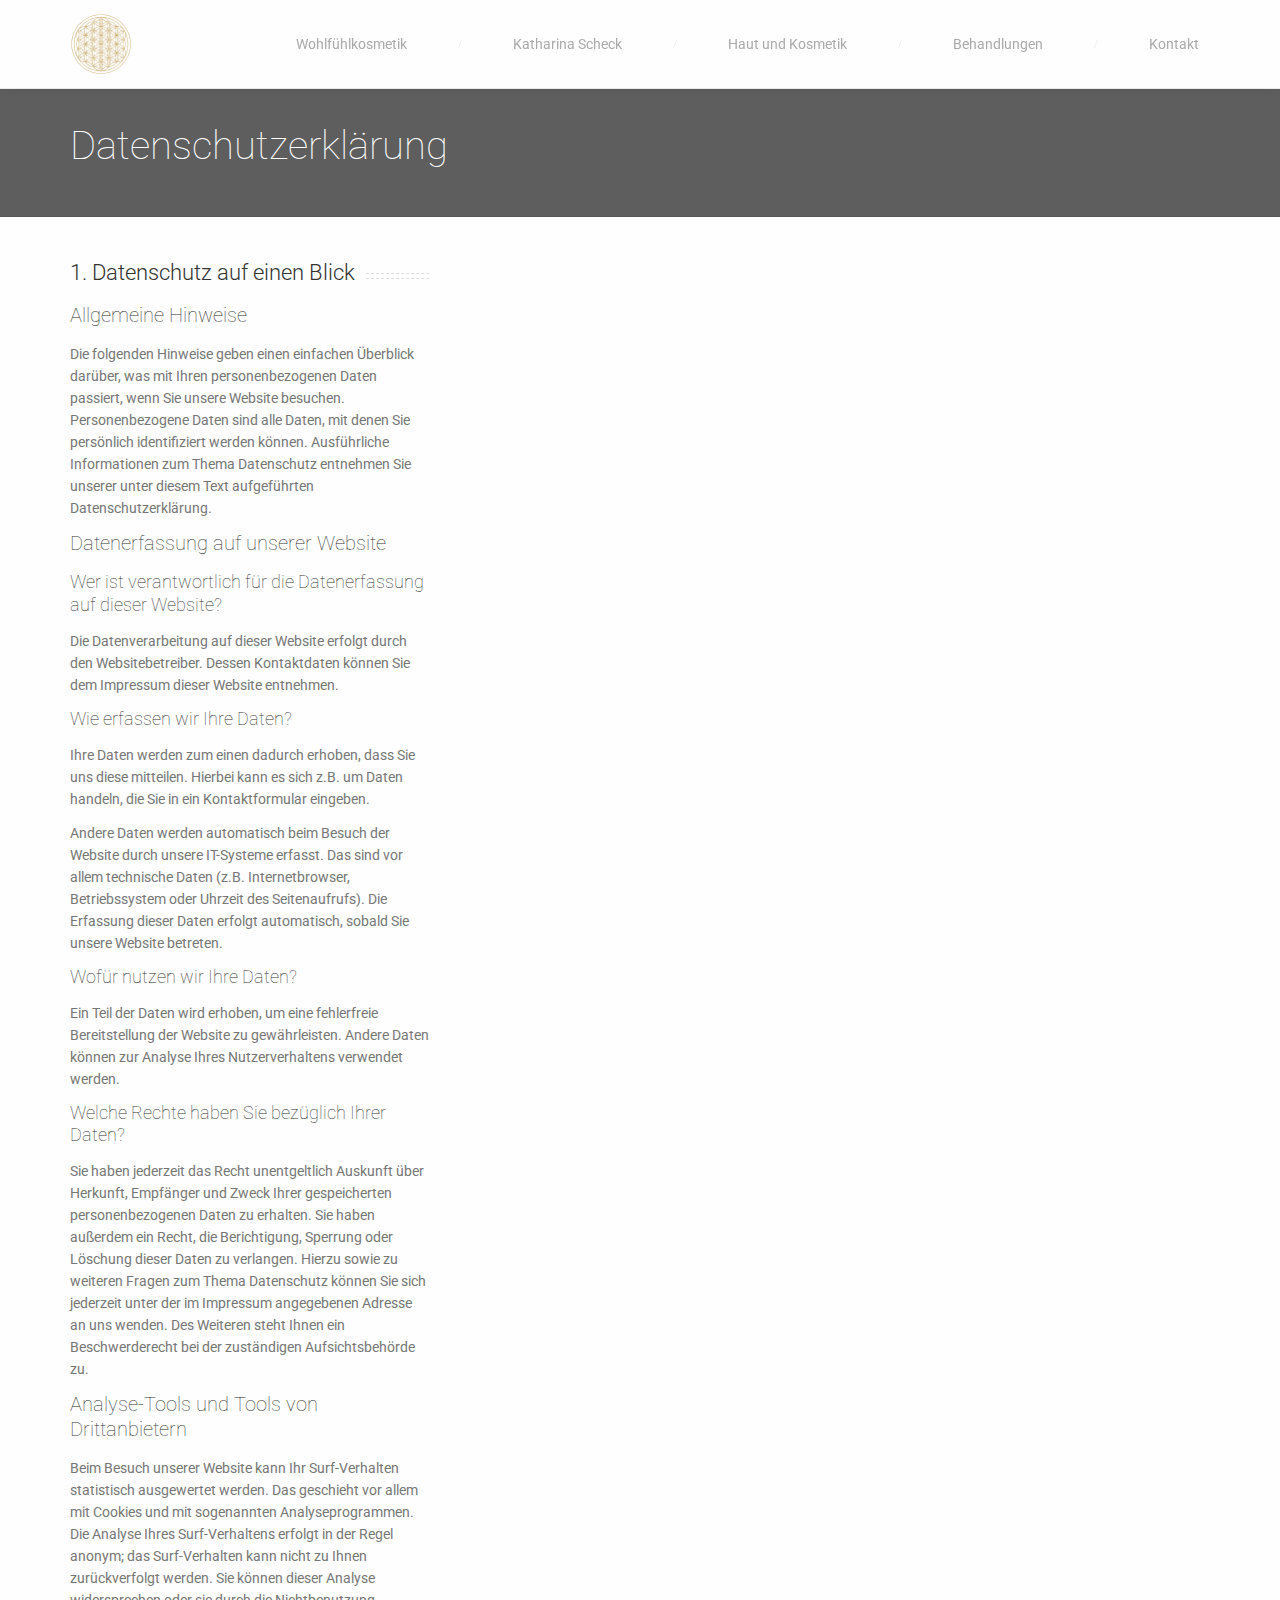
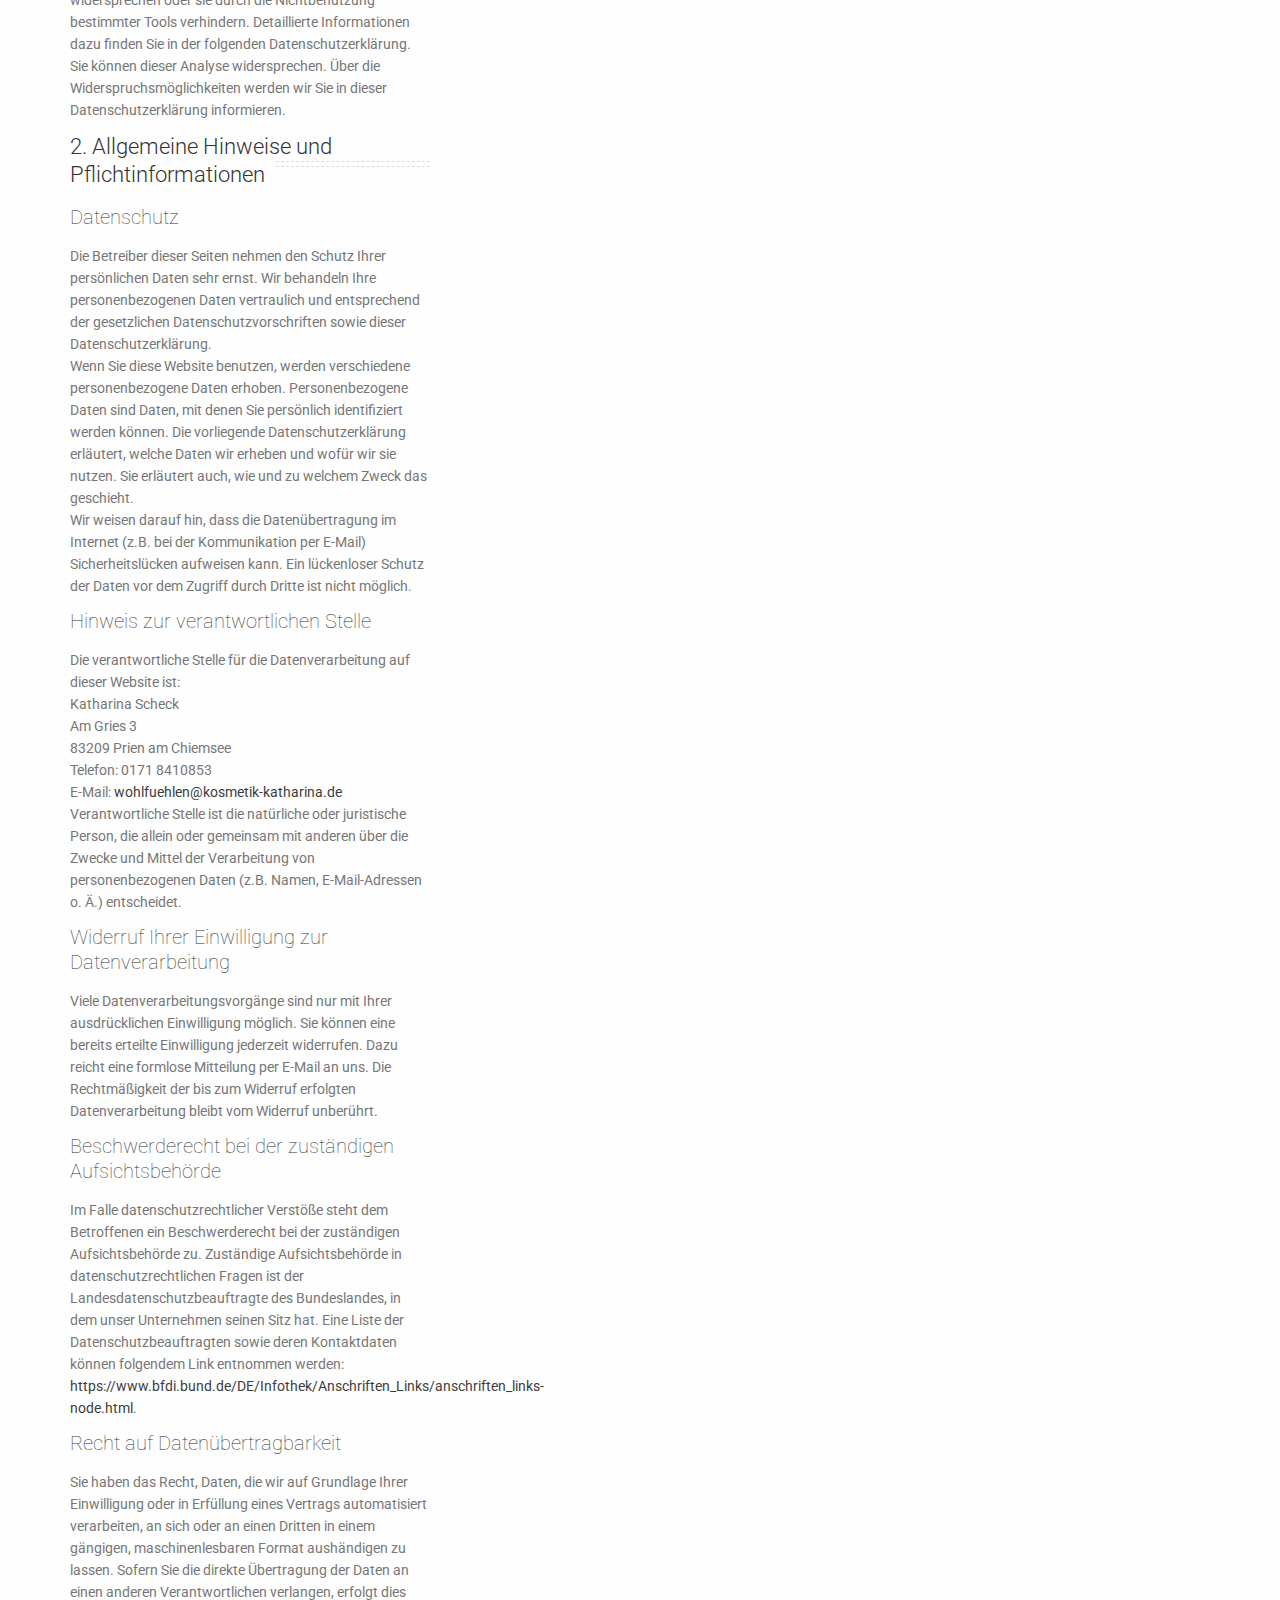
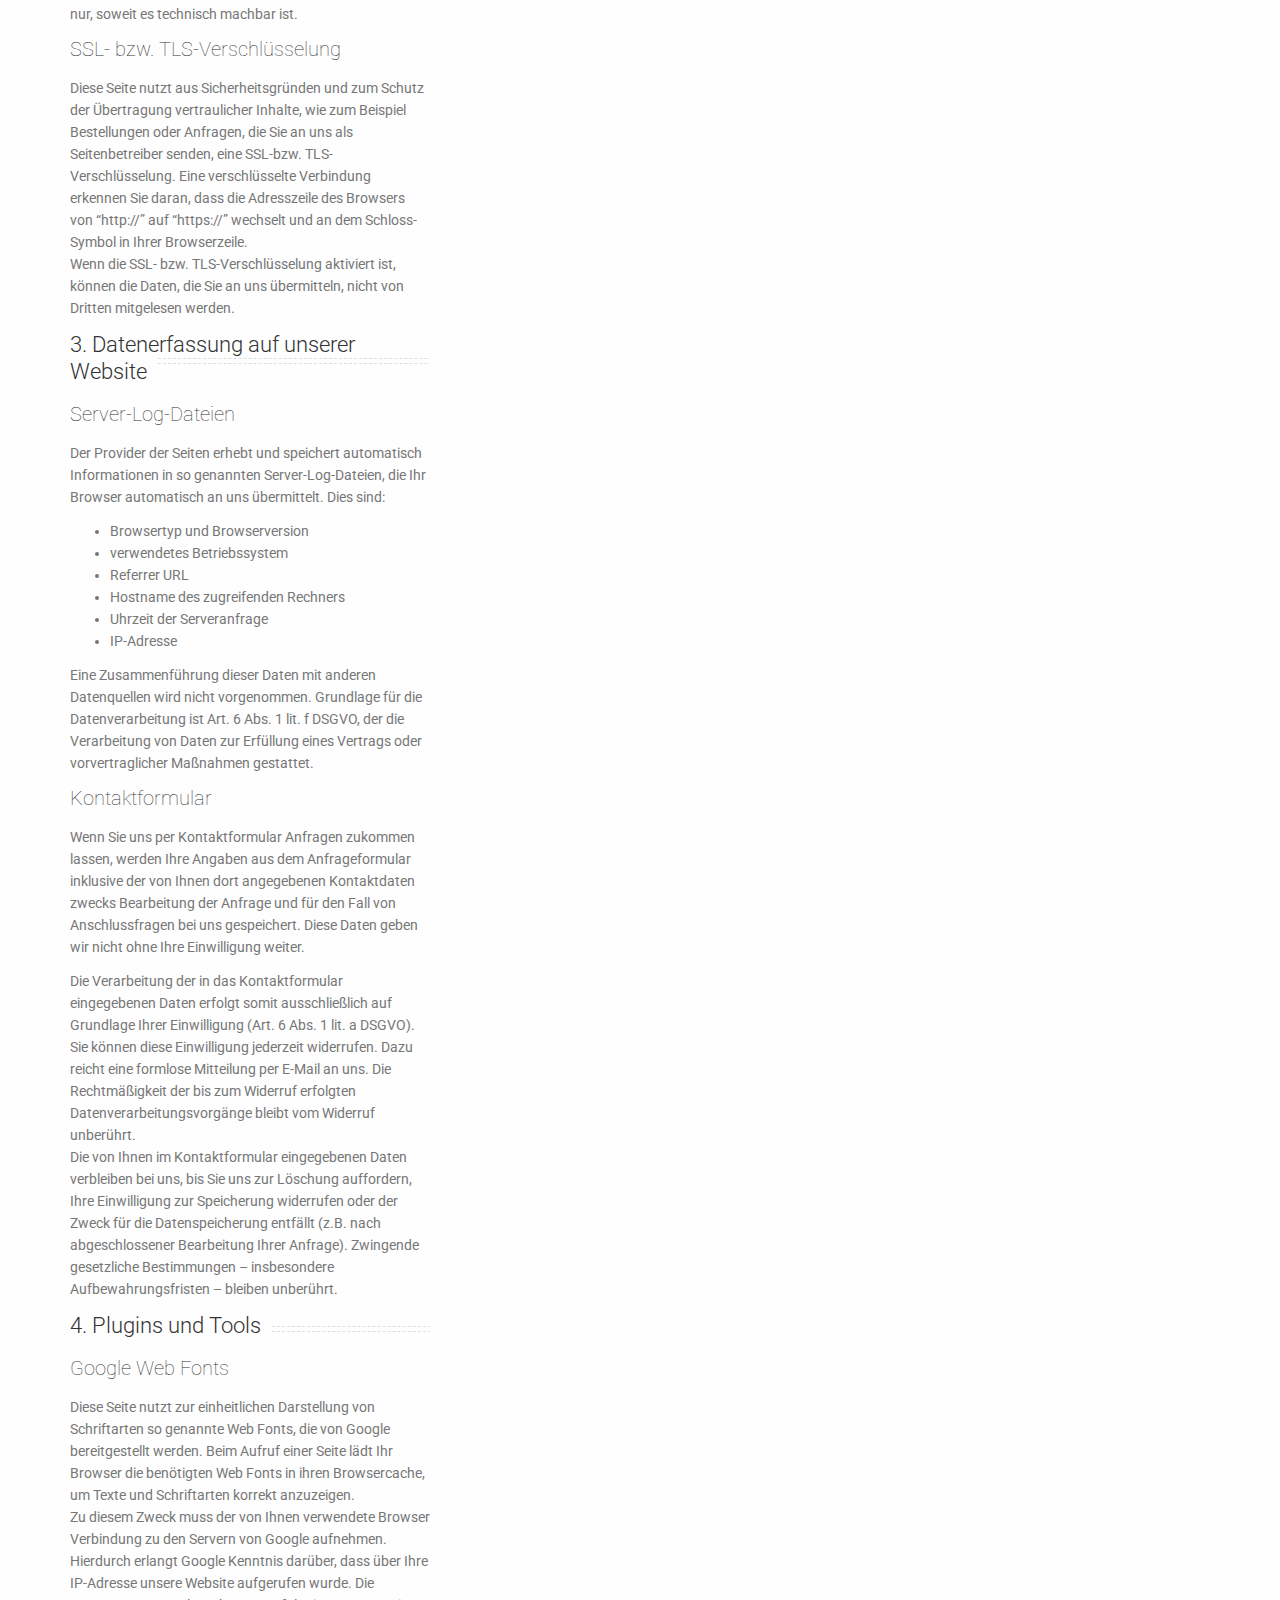
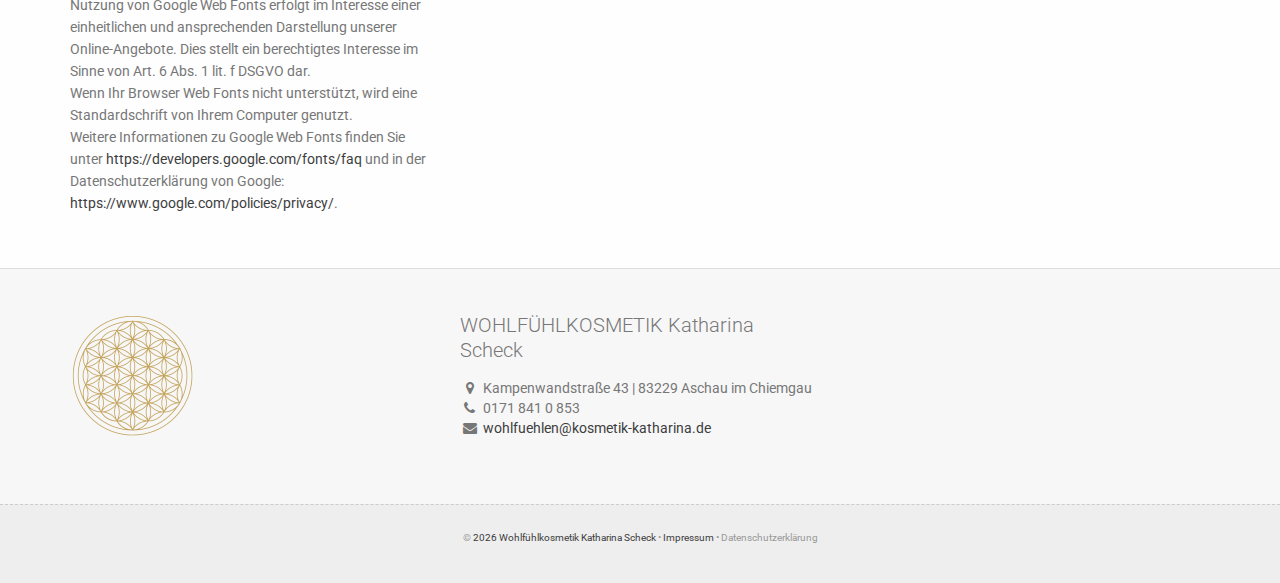
==== datenschutz.html @ 5d03549a "first commit" ====
﻿<!DOCTYPE html>
<!--[if lt IE 7 ]><html class="ie ie6" lang="en"> <![endif]-->
<!--[if IE 7 ]><html class="ie ie7" lang="en"> <![endif]-->
<!--[if IE 8 ]><html class="ie ie8" lang="en"> <![endif]-->
<!--[if (gte IE 9)|!(IE)]><!-->
<html lang="en">
<!--<![endif]-->
<head>
<!-- Basic Page Needs
	================================================== -->
	<meta charset="UTF-8">
	<title>Wohlfühlkosmetik Katharina Scheck • Prien am Chiemsee</title>
<!-- Mobile Specific Metas
	================================================== -->
	<meta name="viewport" content="width=device-width, initial-scale=1, maximum-scale=1">
<!-- CSS
	================================================== -->
	<!-- Bootstrap  -->
	<link type="text/css" rel="stylesheet" href="bootstrap/css/bootstrap.min.css">
	<!-- web font  -->
	<link href='http://fonts.googleapis.com/css?family=Roboto:100,300,400' rel='stylesheet' type='text/css'>
	<!-- plugin css  -->
	<link rel="stylesheet" type="text/css" href="js-plugin/magnific-popup/magnific-popup.css" />
	<link type="text/css" rel="stylesheet" href="js-plugin/isotope/css/style.css">
	<!-- nekoAnim-->
	<link rel="stylesheet" type="text/css" href="js-plugin/appear/nekoAnim.css" />
	<!-- Owl carousel-->
	<link rel="stylesheet" href="js-plugin/owl.carousel/owl-carousel/owl.carousel.css">
	<link rel="stylesheet" href="js-plugin/owl.carousel/owl-carousel/owl.transitions.css">
	<link rel="stylesheet" href="js-plugin/owl.carousel/owl-carousel/owl.theme.css">	
	<!-- icon fonts -->
	<link type="text/css" rel="stylesheet" href="font-icons/custom-icons/css/custom-icons.css">
	<!-- Custom css -->
	<link type="text/css" rel="stylesheet" href="css/layout.css">
	<link type="text/css" id="colors" rel="stylesheet" href="css/dark.css">
	<link type="text/css" rel="stylesheet" href="css/custom.css">

	<!--[if lt IE 9]><script src="http://html5shim.googlecode.com/svn/trunk/html5.js"></script> <![endif]-->
	<script src="js/modernizr-2.6.1.min.js"></script>
<!-- Favicons
	================================================== -->
	<link rel="shortcut icon" href="images/favicon.ico">
	<link rel="apple-touch-icon" href="images/apple-touch-icon.png">
	<link rel="apple-touch-icon" sizes="72x72" href="images/apple-touch-icon-72x72.png">
	<link rel="apple-touch-icon" sizes="114x114" href="images/apple-touch-icon-114x114.png">
	<link rel="apple-touch-icon" sizes="144x144" href="images/apple-touch-icon-144x144.png">
	<style type="text/css">
	body,td,th {
	font-family: Roboto, sans-serif;
}
    </style>
</head>
<body>
<!-- Primary Page Layout 
	================================================== -->
	<!-- globalWrapper -->
	<div id="globalWrapper">
		<header class="navbar-fixed-top">
			<!-- pre header -->
			<div id="preHeader" class="hidden-xs">
				<div class="container">
					<div class="row">
						<div class="col-xs-6">
							<ul class="quickMenu">
								<li><a href="index.html">Wohlfühlkosmetik</a></li>
								<li><a href="index.html">Katharina Scheck</a></li>
								<li><a href="index.html">Haut und Kosmetik</a></li>
								<li><a href="index.html">Behandlungen</a></li>
								<li><a href="index.html">Lage "am Gries"</a></li>
							</ul>
						</div>
						<div class="col-xs-6">
							<div id="contactBloc" class="clearfix">
								<!-- social icons -->
								<ul class="socialNetwork">
									<li><a href="#" class="tips" title="follow me on Facebook"> <i class="icon-facebook-1"></i></a></li>
									<li> <a href="#" class="tips" title="follow me on Twitter"> <i class="icon-twitter-bird"></i> </a> </li>
									<li>
										<a href="#" class="tips" title="follow me on Google+">
											<i class="icon-gplus-1"></i>
										</a>
									</li>
									<li>
										<a href="#" class="tips" title="follow me on Linkedin">
											<i class="icon-linkedin-1"></i>
										</a>
									</li>
									<li>
										<a href="#" class="tips" title="follow me on Dribble">
											<i class="icon-dribbble"></i>
										</a>
									</li>
									<!-- social icons -->
								</ul>
								<!-- phone -->
								<span class="contactPhone"><i class="icon-mobile"></i>615.987.1234</span>
							</div>
						</div>
					</div>
				</div>
			</div>
			<!-- pre header -->
			<!-- header -->
			<div id="mainHeader" role="banner">
				<div class="container">
					<nav class="navbar navbar-default scrollMenu" role="navigation">
						<div class="navbar-header">
							<!-- responsive navigation -->
							<button type="button" class="navbar-toggle" data-toggle="collapse" data-target=".navbar-collapse">
								<span class="sr-only">Toggle navigation</span>
								<span class="icon-bar"></span>
								<span class="icon-bar"></span>
								<span class="icon-bar"></span>
							</button>
							<!-- Logo -->
							<a class="navbar-brand" href="index.html"><img src="images/logo_invers.png" alt="WOHLFÜHLKOSMETIK Katharina Scheck" width="62px" height="62px"/></a>
						</div>
					<div class="collapse navbar-collapse">
						<!-- Main navigation -->
						<ul class="nav navbar-nav pull-right">
							<li ><a href="index.html#homeFullScreen">Wohlfühlkosmetik</a></li>
							<li class="sep"></li>
							<li><a href="index.html#about">Katharina Scheck</a></li>
							<li class="sep"></li>
							<li><a href="index.html#paralaxSlice1">Haut und Kosmetik</a></li>
							<li class="sep"></li>
							<li><a href="index.html#team">Behandlungen</a></li>
							<li class="sep"></li>
							<li> <a href="index.html#contactSlice">Kontakt</a> </li>
<!--							<li class="sep"></li>
							<li id="lastMenu"> <a href="#"></a> </li>-->
						</ul>
					</div> 
					</nav>
				</div>
			</div>
		</header>
		<!-- header -->
		<!-- ======================================= content ======================================= -->
		<section id="page">
			<header class="page-header">
				<div class="container">
					<div class="row">
						<div class="col-sm-6">
							<h1>Datenschutzerklärung</h1>
							<p></p>
						</div>
						<div class="col-sm-6 hidden-xs">
						</div>
					</div>
				</div>
			</header>
			<section id="content" class="mt30 pb30">
				<div class="container">


					<div class="row">
						<aside class="col-md-4"> 
<h2>1. Datenschutz auf einen Blick</h2>
<h3>Allgemeine Hinweise</h3>
<p>Die folgenden Hinweise geben einen einfachen Überblick darüber, was mit Ihren personenbezogenen Daten passiert, wenn Sie unsere Website besuchen. Personenbezogene Daten sind alle Daten, mit denen Sie persönlich identifiziert werden können. Ausführliche Informationen zum Thema Datenschutz entnehmen Sie unserer unter diesem Text aufgeführten Datenschutzerklärung.</p>
<h3>Datenerfassung auf unserer Website</h3>
<h4>Wer ist verantwortlich für die Datenerfassung auf dieser Website?</h4>
<p>Die Datenverarbeitung auf dieser Website erfolgt durch den Websitebetreiber. Dessen Kontaktdaten können Sie dem Impressum dieser Website entnehmen.</p>
<h4>Wie erfassen wir Ihre Daten?</h4>
<p>Ihre Daten werden zum einen dadurch erhoben, dass Sie uns diese mitteilen. Hierbei kann es sich z.B. um Daten handeln, die Sie in ein Kontaktformular eingeben.<br>
<p>Andere Daten werden automatisch beim Besuch der Website durch unsere IT-Systeme erfasst. Das sind vor allem technische Daten (z.B. Internetbrowser, Betriebssystem oder Uhrzeit des Seitenaufrufs). Die Erfassung dieser Daten erfolgt automatisch, sobald Sie unsere Website betreten.</p>
<h4>Wofür nutzen wir Ihre Daten?</h4>
<p>Ein Teil der Daten wird erhoben, um eine fehlerfreie Bereitstellung der Website zu gewährleisten. Andere Daten können zur Analyse Ihres Nutzerverhaltens verwendet werden.</p>
<h4>Welche Rechte haben Sie bezüglich Ihrer Daten?</h4>
<p>Sie haben jederzeit das Recht unentgeltlich Auskunft über Herkunft, Empfänger und Zweck Ihrer gespeicherten personenbezogenen Daten zu erhalten. Sie haben außerdem ein Recht, die Berichtigung, Sperrung oder Löschung dieser Daten zu verlangen. Hierzu sowie zu weiteren Fragen zum Thema Datenschutz können Sie sich jederzeit unter der im Impressum angegebenen Adresse an uns wenden. Des Weiteren steht Ihnen ein Beschwerderecht bei der zuständigen Aufsichtsbehörde zu.</p>
<h3>Analyse-Tools und Tools von Drittanbietern</h3>
<p>Beim Besuch unserer Website kann Ihr Surf-Verhalten statistisch ausgewertet werden. Das geschieht vor allem mit Cookies und mit sogenannten Analyseprogrammen. Die Analyse Ihres Surf-Verhaltens erfolgt in der Regel anonym; das Surf-Verhalten kann nicht zu Ihnen zurückverfolgt werden. Sie können dieser Analyse widersprechen oder sie durch die Nichtbenutzung bestimmter Tools verhindern. Detaillierte Informationen dazu finden Sie in der folgenden Datenschutzerklärung.<br>
Sie können dieser Analyse widersprechen. Über die Widerspruchsmöglichkeiten werden wir Sie in dieser Datenschutzerklärung informieren.</p>
<h2>2. Allgemeine Hinweise und Pflichtinformationen</h2>
<h3>Datenschutz</h3>
<p>Die Betreiber dieser Seiten nehmen den Schutz Ihrer persönlichen Daten sehr ernst. Wir behandeln Ihre personenbezogenen Daten vertraulich und entsprechend der gesetzlichen Datenschutzvorschriften sowie dieser Datenschutzerklärung.<br>
Wenn Sie diese Website benutzen, werden verschiedene personenbezogene Daten erhoben. Personenbezogene Daten sind Daten, mit denen Sie persönlich identifiziert werden können. Die vorliegende Datenschutzerklärung erläutert, welche Daten wir erheben und wofür wir sie nutzen. Sie erläutert auch, wie und zu welchem Zweck das geschieht.<br>
Wir weisen darauf hin, dass die Datenübertragung im Internet (z.B. bei der Kommunikation per E-Mail) Sicherheitslücken aufweisen kann. Ein lückenloser Schutz der Daten vor dem Zugriff durch Dritte ist nicht möglich.</p>
<h3>Hinweis zur verantwortlichen Stelle</h3>
<p>Die verantwortliche Stelle für die Datenverarbeitung auf dieser Website ist:<br>
Katharina Scheck<br>
Am Gries 3<br>
83209 Prien am Chiemsee<br>
Telefon: 0171 8410853<br>
E-Mail: <a href="mailto:wohlfuehlen@kosmetik-katharina.de">wohlfuehlen@kosmetik-katharina.de</a><br>
Verantwortliche Stelle ist die natürliche oder juristische Person, die allein oder gemeinsam mit anderen über die Zwecke und Mittel der Verarbeitung von personenbezogenen Daten (z.B. Namen, E-Mail-Adressen o. Ä.) entscheidet.</p>
<h3>Widerruf Ihrer Einwilligung zur Datenverarbeitung</h3>
<p>Viele Datenverarbeitungsvorgänge sind nur mit Ihrer ausdrücklichen Einwilligung möglich. Sie können eine bereits erteilte Einwilligung jederzeit widerrufen. Dazu reicht eine formlose Mitteilung per E-Mail an uns. Die Rechtmäßigkeit der bis zum Widerruf erfolgten Datenverarbeitung bleibt vom Widerruf unberührt.</p>
<h3>Beschwerderecht bei der zuständigen Aufsichtsbehörde</h3>
<p>Im Falle datenschutzrechtlicher Verstöße steht dem Betroffenen ein Beschwerderecht bei der zuständigen Aufsichtsbehörde zu. Zuständige Aufsichtsbehörde in datenschutzrechtlichen Fragen ist der Landesdatenschutzbeauftragte des Bundeslandes, in dem unser Unternehmen seinen Sitz hat. Eine Liste der Datenschutzbeauftragten sowie deren Kontaktdaten können folgendem Link entnommen werden: <a href="https://www.bfdi.bund.de/DE/Infothek/Anschriften_Links/anschriften_links-node.html" target="_blank">https://www.bfdi.bund.de/DE/Infothek/Anschriften_Links/anschriften_links-node.html</a>.</p>
<h3>Recht auf Datenübertragbarkeit</h3>
<p>Sie haben das Recht, Daten, die wir auf Grundlage Ihrer Einwilligung oder in Erfüllung eines Vertrags automatisiert verarbeiten, an sich oder an einen Dritten in einem gängigen, maschinenlesbaren Format aushändigen zu lassen. Sofern Sie die direkte Übertragung der Daten an einen anderen Verantwortlichen verlangen, erfolgt dies nur, soweit es technisch machbar ist.</p>
<h3>SSL- bzw. TLS-Verschlüsselung</h3>
<p>Diese Seite nutzt aus Sicherheitsgründen und zum Schutz der Übertragung vertraulicher Inhalte, wie zum Beispiel Bestellungen oder Anfragen, die Sie an uns als Seitenbetreiber senden, eine SSL-bzw. TLS-Verschlüsselung. Eine verschlüsselte Verbindung erkennen Sie daran, dass die Adresszeile des Browsers von “http://” auf “https://” wechselt und an dem Schloss-Symbol in Ihrer Browserzeile.<br>
Wenn die SSL- bzw. TLS-Verschlüsselung aktiviert ist, können die Daten, die Sie an uns übermitteln, nicht von Dritten mitgelesen werden.<p>
<h2>3. Datenerfassung auf unserer Website</h2>
<h3>Server-Log-Dateien</h3>
<p>Der Provider der Seiten erhebt und speichert automatisch Informationen in so genannten Server-Log-Dateien, die Ihr Browser automatisch an uns übermittelt. Dies sind:</p>
<ul>
	<li>Browsertyp und Browserversion</li>
<li>verwendetes Betriebssystem</li>
<li>Referrer URL</li>
<li>Hostname des zugreifenden Rechners</li>
<li>Uhrzeit der Serveranfrage</li>
<li>IP-Adresse</li></ul>
<p>Eine Zusammenführung dieser Daten mit anderen Datenquellen wird nicht vorgenommen.
Grundlage für die Datenverarbeitung ist Art. 6 Abs. 1 lit. f DSGVO, der die Verarbeitung von Daten zur Erfüllung eines Vertrags oder vorvertraglicher Maßnahmen gestattet.</p>
<h3>Kontaktformular</h3>
<p>Wenn Sie uns per Kontaktformular Anfragen zukommen lassen, werden Ihre Angaben aus dem Anfrageformular inklusive der von Ihnen dort angegebenen Kontaktdaten zwecks Bearbeitung der Anfrage und für den Fall von Anschlussfragen bei uns gespeichert. Diese Daten geben wir nicht ohne Ihre Einwilligung weiter.<br>
<p>Die Verarbeitung der in das Kontaktformular eingegebenen Daten erfolgt somit ausschließlich auf Grundlage Ihrer Einwilligung (Art. 6 Abs. 1 lit. a DSGVO). Sie können diese Einwilligung jederzeit widerrufen. Dazu reicht eine formlose Mitteilung per E-Mail an uns. Die Rechtmäßigkeit der bis zum Widerruf erfolgten Datenverarbeitungsvorgänge bleibt vom Widerruf unberührt.<br>
Die von Ihnen im Kontaktformular eingegebenen Daten verbleiben bei uns, bis Sie uns zur Löschung auffordern, Ihre Einwilligung zur Speicherung widerrufen oder der Zweck für die Datenspeicherung entfällt (z.B. nach abgeschlossener Bearbeitung Ihrer Anfrage). Zwingende gesetzliche Bestimmungen – insbesondere Aufbewahrungsfristen – bleiben unberührt.</p>
<h2>4. Plugins und Tools</h2>
<h3>Google Web Fonts</h3>
<p>Diese Seite nutzt zur einheitlichen Darstellung von Schriftarten so genannte Web Fonts, die von Google bereitgestellt werden. Beim Aufruf einer Seite lädt Ihr Browser die benötigten Web Fonts in ihren Browsercache, um Texte und Schriftarten korrekt anzuzeigen.<br>
Zu diesem Zweck muss der von Ihnen verwendete Browser Verbindung zu den Servern von Google aufnehmen. Hierdurch erlangt Google Kenntnis darüber, dass über Ihre IP-Adresse unsere Website aufgerufen wurde. Die Nutzung von Google Web Fonts erfolgt im Interesse einer einheitlichen und ansprechenden Darstellung unserer Online-Angebote. Dies stellt ein berechtigtes Interesse im Sinne von Art. 6 Abs. 1 lit. f DSGVO dar.<br>
Wenn Ihr Browser Web Fonts nicht unterstützt, wird eine Standardschrift von Ihrem Computer genutzt.<br>
Weitere Informationen zu Google Web Fonts finden Sie unter <a href="https://developers.google.com/fonts/faq" target="_blank">https://developers.google.com/fonts/faq</a> und in der Datenschutzerklärung von Google: <a href="https://www.google.com/policies/privacy/" target="_blank">https://www.google.com/policies/privacy/</a>.</p>
							</aside>
						<div class="col-md-8">
						</div>
					</div>



				</div>
			</section>
		</section>
		<!-- content -->
							<!-- footer -->
							<footer>
								<section id="mainFooter">
									<div class="container" id="footer">
										<div class="row">
		  <div class="col-sm-4">
										    <div class="footerWidget"> <img src="images/logo_invers.png" alt="" width="125px" height="125px">
										      <p>&nbsp;</p>
									        </div>
									      </div>
										  <div class="col-sm-4">
										    <div class="footerWidget">
										      <h3>WOHLFÜHLKOSMETIK Katharina Scheck</h3>
										      <address>
										        <p> <i class="icon-location"></i>&nbsp;Kampenwandstraße 43 | 83229 Aschau im Chiemgau<br>
										          <i class="icon-phone"></i>&nbsp;0171 841 0 853<br>
										          <i class="icon-mail-alt"></i>&nbsp;<a href="mailto:wohlfuehlen@kosmetik-katharina.de">wohlfuehlen@kosmetik-katharina.de</a></p>
									          </address>
									        </div>
									      </div>
										  <div class="col-sm-4">
										    <div class="footerWidget"></div>
									      </div>
									  </div>
										</div>
									</section>

									<section  id="footerRights">
										<div class="container">
											<div class="row">
												<div class="col-md-12">
													<p>© <a href="index.html"><script type="text/javascript">document.write(new Date().getFullYear());</script> Wohlfühlkosmetik Katharina Scheck</a> • <a href="impressum.html">Impressum</a> • Datenschutzerklärung</p>
												</div>

											</div>
										</div>
									</section>
								</footer>
								<!-- End footer -->
		</div>
		<!-- global wrapper -->
<!-- End Document 
	================================================== -->
	<script type="text/javascript" src="js-plugin/respond/respond.min.js"></script>
	<script type="text/javascript" src="js-plugin/jquery/jquery-1.10.2.min.js"></script>
	<script type="text/javascript" src="js-plugin/jquery-ui/jquery-ui-1.8.23.custom.min.js"></script>
	<!-- third party plugins  -->
	<script type="text/javascript" src="bootstrap/js/bootstrap.js"></script>
	<script type="text/javascript" src="js-plugin/easing/jquery.easing.1.3.js"></script>
	<!-- carousel -->
	<script type="text/javascript" src="js-plugin/owl.carousel/owl-carousel/owl.carousel.min.js"></script>
	<!-- pop up -->
	<script type="text/javascript" src="js-plugin/magnific-popup/jquery.magnific-popup.min.js"></script>
	<!-- Custom  -->
	<script type="text/javascript" src="js/custom.js"></script>
</body>
</html>
---- js-plugin/isotope/css/style.css ----
/* Start: Recommended Isotope styles */

/**** Isotope Filtering ****/

.isotope-item {
  z-index: 2;
}

.isotope-hidden.isotope-item {
  pointer-events: none;
  z-index: 1;
}

/**** Isotope CSS3 transitions ****/

.isotope,
.isotope .isotope-item {
  -webkit-transition-duration: 0.8s;
     -moz-transition-duration: 0.8s;
      -ms-transition-duration: 0.8s;
       -o-transition-duration: 0.8s;
          transition-duration: 0.8s;
}

.isotope {
  -webkit-transition-property: height, width;
     -moz-transition-property: height, width;
      -ms-transition-property: height, width;
       -o-transition-property: height, width;
          transition-property: height, width;
}

.isotope .isotope-item {
  -webkit-transition-property: -webkit-transform, opacity;
     -moz-transition-property:    -moz-transform, opacity;
      -ms-transition-property:     -ms-transform, opacity;
       -o-transition-property:         top, left, opacity;
          transition-property:         transform, opacity;
}

/**** disabling Isotope CSS3 transitions ****/

.isotope.no-transition,
.isotope.no-transition .isotope-item,
.isotope .isotope-item.no-transition {
  -webkit-transition-duration: 0s;
     -moz-transition-duration: 0s;
      -ms-transition-duration: 0s;
       -o-transition-duration: 0s;
          transition-duration: 0s;
}

/* End: Recommended Isotope styles */



/* disable CSS transitions for containers with infinite scrolling*/
.isotope.infinite-scrolling {
  -webkit-transition: none;
     -moz-transition: none;
      -ms-transition: none;
       -o-transition: none;
          transition: none;
}



/**** Isotope styles ****/

/* required for containers to inherit vertical size from window */
/*html,
body {
  height: 100%;
}*/

#container {
  border: 1px solid #666;
  padding: 5px;
  margin-bottom: 20px;
}

.element {
  width: 110px;
  height: 110px;
  margin: 5px;
  float: left;
  overflow: hidden;
  position: relative;
  background: #888;
  color: #222;
  -webkit-border-top-right-radius: 1.2em;
      -moz-border-radius-topright: 1.2em;
          border-top-right-radius: 1.2em;
}

.element.alkali          { background: #F00; background: hsl(   0, 100%, 50%); }
.element.alkaline-earth  { background: #F80; background: hsl(  36, 100%, 50%); }
.element.lanthanoid      { background: #FF0; background: hsl(  72, 100%, 50%); }
.element.actinoid        { background: #0F0; background: hsl( 108, 100%, 50%); }
.element.transition      { background: #0F8; background: hsl( 144, 100%, 50%); }
.element.post-transition { background: #0FF; background: hsl( 180, 100%, 50%); }
.element.metalloid       { background: #08F; background: hsl( 216, 100%, 50%); }
.element.other.nonmetal  { background: #00F; background: hsl( 252, 100%, 50%); }
.element.halogen         { background: #F0F; background: hsl( 288, 100%, 50%); }
.element.noble-gas       { background: #F08; background: hsl( 324, 100%, 50%); }


.element * {
  position: absolute;
  margin: 0;
}

.element .symbol {
  left: 0.2em;
  top: 0.4em;
  font-size: 3.8em;
  line-height: 1.0em;
  color: #FFF;
}
.element.large .symbol {
  font-size: 4.5em;
}

.element.fake .symbol {
  color: #000;
}

.element .name {
  left: 0.5em;
  bottom: 1.6em;
  font-size: 1.05em;
}

.element .weight {
  font-size: 0.9em;
  left: 0.5em;
  bottom: 0.5em;
}

.element .number {
  font-size: 1.25em;
  font-weight: bold;
  color: hsla(0,0%,0%,.5);
  right: 0.5em;
  top: 0.5em;
}

.variable-sizes .element.width2 { width: 230px; }

.variable-sizes .element.height2 { height: 230px; }

.variable-sizes .element.width2.height2 {
  font-size: 2.0em;
}

.element.large,
.variable-sizes .element.large,
.variable-sizes .element.large.width2.height2 {
  font-size: 3.0em;
  width: 350px;
  height: 350px;
  z-index: 100;
}

.clickable .element:hover {
  cursor: pointer;
}

.clickable .element:hover h3 {
  text-shadow:
    0 0 10px white,
    0 0 10px white
  ;
}

.clickable .element:hover h2 {
  color: white;
}
---- js-plugin/appear/nekoAnim.css ----
.nekoAnim-invisible {
	opacity: 0;
}

.nekoAnim-visible {
	opacity: 1;
}

.nekoAnim-animated{-webkit-animation-fill-mode:both;-moz-animation-fill-mode:both;-ms-animation-fill-mode:both;-o-animation-fill-mode:both;animation-fill-mode:both;-webkit-animation-duration:1s;-moz-animation-duration:1s;-ms-animation-duration:1s;-o-animation-duration:1s;animation-duration:1s;}.animated.hinge{-webkit-animation-duration:1s;-moz-animation-duration:1s;-ms-animation-duration:1s;-o-animation-duration:1s;animation-duration:1s;}@-webkit-keyframes fadeIn {
	0% {opacity: 0;}	100% {opacity: 1;}
}

@-moz-keyframes fadeIn {
	0% {opacity: 0;}	
	100% {opacity: 1;}
}

@-o-keyframes fadeIn {
	0% {opacity: 0;}	
	100% {opacity: 1;}
}

@keyframes fadeIn {
	0% {opacity: 0;}	
	100% {opacity: 1;}
}


/* FADE */

.nekoAnim-fadeIn {
	-webkit-animation-name: fadeIn;
	-moz-animation-name: fadeIn;
	-o-animation-name: fadeIn;
	animation-name: fadeIn;
}
@-webkit-keyframes fadeInUp {
	0% {
		opacity: 0;
		-webkit-transform: translateY(20px);
	}
	
	100% {
		opacity: 1;
		-webkit-transform: translateY(0);
	}
}

@-moz-keyframes fadeInUp {
	0% {
		opacity: 0;
		-moz-transform: translateY(20px);
	}
	
	100% {
		opacity: 1;
		-moz-transform: translateY(0);
	}
}

@-o-keyframes fadeInUp {
	0% {
		opacity: 0;
		-o-transform: translateY(20px);
	}
	
	100% {
		opacity: 1;
		-o-transform: translateY(0);
	}
}

@keyframes fadeInUp {
	0% {
		opacity: 0;
		transform: translateY(20px);
	}
	
	100% {
		opacity: 1;
		transform: translateY(0);
	}
}

.nekoAnim-fadeInUp {
	-webkit-animation-name: fadeInUp;
	-moz-animation-name: fadeInUp;
	-o-animation-name: fadeInUp;
	animation-name: fadeInUp;
}
@-webkit-keyframes fadeInDown {
	0% {
		opacity: 0;
		-webkit-transform: translateY(-20px);
	}
	
	100% {
		opacity: 1;
		-webkit-transform: translateY(0);
	}
}

@-moz-keyframes fadeInDown {
	0% {
		opacity: 0;
		-moz-transform: translateY(-20px);
	}
	
	100% {
		opacity: 1;
		-moz-transform: translateY(0);
	}
}

@-o-keyframes fadeInDown {
	0% {
		opacity: 0;
		-o-transform: translateY(-20px);
	}
	
	100% {
		opacity: 1;
		-o-transform: translateY(0);
	}
}

@keyframes fadeInDown {
	0% {
		opacity: 0;
		transform: translateY(-20px);
	}
	
	100% {
		opacity: 1;
		transform: translateY(0);
	}
}

.nekoAnim-fadeInDown {
	-webkit-animation-name: fadeInDown;
	-moz-animation-name: fadeInDown;
	-o-animation-name: fadeInDown;
	animation-name: fadeInDown;
}
@-webkit-keyframes fadeInLeft {
	0% {
		opacity: 0;
		-webkit-transform: translateX(-20px);
	}
	
	100% {
		opacity: 1;
		-webkit-transform: translateX(0);
	}
}

@-moz-keyframes fadeInLeft {
	0% {
		opacity: 0;
		-moz-transform: translateX(-20px);
	}
	
	100% {
		opacity: 1;
		-moz-transform: translateX(0);
	}
}

@-o-keyframes fadeInLeft {
	0% {
		opacity: 0;
		-o-transform: translateX(-20px);
	}
	
	100% {
		opacity: 1;
		-o-transform: translateX(0);
	}
}

@keyframes fadeInLeft {
	0% {
		opacity: 0;
		transform: translateX(-20px);
	}
	
	100% {
		opacity: 1;
		transform: translateX(0);
	}
}

.nekoAnim-fadeInLeft {
	-webkit-animation-name: fadeInLeft;
	-moz-animation-name: fadeInLeft;
	-o-animation-name: fadeInLeft;
	animation-name: fadeInLeft;
}
@-webkit-keyframes fadeInRight {
	0% {
		opacity: 0;
		-webkit-transform: translateX(20px);
	}
	
	100% {
		opacity: 1;
		-webkit-transform: translateX(0);
	}
}

@-moz-keyframes fadeInRight {
	0% {
		opacity: 0;
		-moz-transform: translateX(20px);
	}
	
	100% {
		opacity: 1;
		-moz-transform: translateX(0);
	}
}

@-o-keyframes fadeInRight {
	0% {
		opacity: 0;
		-o-transform: translateX(20px);
	}
	
	100% {
		opacity: 1;
		-o-transform: translateX(0);
	}
}

@keyframes fadeInRight {
	0% {
		opacity: 0;
		transform: translateX(20px);
	}
	
	100% {
		opacity: 1;
		transform: translateX(0);
	}
}

.nekoAnim-fadeInRight {
	-webkit-animation-name: fadeInRight;
	-moz-animation-name: fadeInRight;
	-o-animation-name: fadeInRight;
	animation-name: fadeInRight;
}
@-webkit-keyframes fadeInUpBig {
	0% {
		opacity: 0;
		-webkit-transform: translateY(2000px);
	}
	
	100% {
		opacity: 1;
		-webkit-transform: translateY(0);
	}
}

@-moz-keyframes fadeInUpBig {
	0% {
		opacity: 0;
		-moz-transform: translateY(2000px);
	}
	
	100% {
		opacity: 1;
		-moz-transform: translateY(0);
	}
}

@-o-keyframes fadeInUpBig {
	0% {
		opacity: 0;
		-o-transform: translateY(2000px);
	}
	
	100% {
		opacity: 1;
		-o-transform: translateY(0);
	}
}

@keyframes fadeInUpBig {
	0% {
		opacity: 0;
		transform: translateY(2000px);
	}
	
	100% {
		opacity: 1;
		transform: translateY(0);
	}
}

.nekoAnim-fadeInUpBig {
	-webkit-animation-name: fadeInUpBig;
	-moz-animation-name: fadeInUpBig;
	-o-animation-name: fadeInUpBig;
	animation-name: fadeInUpBig;
}
@-webkit-keyframes fadeInDownBig {
	0% {
		opacity: 0;
		-webkit-transform: translateY(-2000px);
	}
	
	100% {
		opacity: 1;
		-webkit-transform: translateY(0);
	}
}

@-moz-keyframes fadeInDownBig {
	0% {
		opacity: 0;
		-moz-transform: translateY(-2000px);
	}
	
	100% {
		opacity: 1;
		-moz-transform: translateY(0);
	}
}

@-o-keyframes fadeInDownBig {
	0% {
		opacity: 0;
		-o-transform: translateY(-2000px);
	}
	
	100% {
		opacity: 1;
		-o-transform: translateY(0);
	}
}

@keyframes fadeInDownBig {
	0% {
		opacity: 0;
		transform: translateY(-2000px);
	}
	
	100% {
		opacity: 1;
		transform: translateY(0);
	}
}

.nekoAnim-fadeInDownBig {
	-webkit-animation-name: fadeInDownBig;
	-moz-animation-name: fadeInDownBig;
	-o-animation-name: fadeInDownBig;
	animation-name: fadeInDownBig;
}
@-webkit-keyframes fadeInLeftBig {
	0% {
		opacity: 0;
		-webkit-transform: translateX(-2000px);
	}
	
	100% {
		opacity: 1;
		-webkit-transform: translateX(0);
	}
}
@-moz-keyframes fadeInLeftBig {
	0% {
		opacity: 0;
		-moz-transform: translateX(-2000px);
	}
	
	100% {
		opacity: 1;
		-moz-transform: translateX(0);
	}
}
@-o-keyframes fadeInLeftBig {
	0% {
		opacity: 0;
		-o-transform: translateX(-2000px);
	}
	
	100% {
		opacity: 1;
		-o-transform: translateX(0);
	}
}
@keyframes fadeInLeftBig {
	0% {
		opacity: 0;
		transform: translateX(-2000px);
	}
	
	100% {
		opacity: 1;
		transform: translateX(0);
	}
}

.nekoAnim-fadeInLeftBig {
	-webkit-animation-name: fadeInLeftBig;
	-moz-animation-name: fadeInLeftBig;
	-o-animation-name: fadeInLeftBig;
	animation-name: fadeInLeftBig;
}
@-webkit-keyframes fadeInRightBig {
	0% {
		opacity: 0;
		-webkit-transform: translateX(2000px);
	}
	
	100% {
		opacity: 1;
		-webkit-transform: translateX(0);
	}
}

@-moz-keyframes fadeInRightBig {
	0% {
		opacity: 0;
		-moz-transform: translateX(2000px);
	}
	
	100% {
		opacity: 1;
		-moz-transform: translateX(0);
	}
}

@-o-keyframes fadeInRightBig {
	0% {
		opacity: 0;
		-o-transform: translateX(2000px);
	}
	
	100% {
		opacity: 1;
		-o-transform: translateX(0);
	}
}

@keyframes fadeInRightBig {
	0% {
		opacity: 0;
		transform: translateX(2000px);
	}
	
	100% {
		opacity: 1;
		transform: translateX(0);
	}
}

.nekoAnim-fadeInRightBig {
	-webkit-animation-name: fadeInRightBig;
	-moz-animation-name: fadeInRightBig;
	-o-animation-name: fadeInRightBig;
	animation-name: fadeInRightBig;
}


/* SLIDE */

@-webkit-keyframes slideInDown {
	0% {
		opacity: 0;
		-webkit-transform: translateY(-2000px);
	}

	100% {
		-webkit-transform: translateY(0);
		opacity: 1;
	}
}

@-moz-keyframes slideInDown {
	0% {
		opacity: 0;
		-moz-transform: translateY(-2000px);
	}

	100% {
		-moz-transform: translateY(0);
		opacity: 1;
	}
}

@-o-keyframes slideInDown {
	0% {
		opacity: 0;
		-o-transform: translateY(-2000px);
	}

	100% {
		-o-transform: translateY(0);
		opacity: 1;
	}
}

@keyframes slideInDown {
	0% {
		opacity: 0;
		transform: translateY(-2000px);
	}

	100% {
		transform: translateY(0);
		opacity: 1;
	}
}





.nekoAnim-slideInDown {
	-webkit-animation-name: slideInDown;
	-moz-animation-name: slideInDown;
	-o-animation-name: slideInDown;
	animation-name: slideInDown;
}
@-webkit-keyframes slideInLeft {
	0% {
		opacity: 0;
		-webkit-transform: translateX(-2000px);
	}
	
	100% {
		-webkit-transform: translateX(0);
		opacity: 1;
	}
}

@-moz-keyframes slideInLeft {
	0% {
		opacity: 0;
		-moz-transform: translateX(-2000px);
	}
	
	100% {
		-moz-transform: translateX(0);
		opacity: 1;
	}
}

@-o-keyframes slideInLeft {
	0% {
		opacity: 0;
		-o-transform: translateX(-2000px);
	}
	
	100% {
		-o-transform: translateX(0);
		opacity: 1;
	}
}

@keyframes slideInLeft {
	0% {
		opacity: 0;
		transform: translateX(-2000px);
	}
	
	100% {
		transform: translateX(0);
		opacity: 1;
	}
}

.nekoAnim-slideInLeft {
	-webkit-animation-name: slideInLeft;
	-moz-animation-name: slideInLeft;
	-o-animation-name: slideInLeft;
	animation-name: slideInLeft;
}
@-webkit-keyframes slideInRight {
	0% {
		opacity: 0;
		-webkit-transform: translateX(2000px);
	}
	
	100% {
		-webkit-transform: translateX(0);
		opacity: 1;
	}
}

@-moz-keyframes slideInRight {
	0% {
		opacity: 0;
		-moz-transform: translateX(2000px);
	}
	
	100% {
		-moz-transform: translateX(0);
		opacity: 1;
	}
}

@-o-keyframes slideInRight {
	0% {
		opacity: 0;
		-o-transform: translateX(2000px);
	}
	
	100% {
		-o-transform: translateX(0);
		opacity: 1;
	}
}

@keyframes slideInRight {
	0% {
		opacity: 0;
		transform: translateX(2000px);
	}
	
	100% {
		transform: translateX(0);
		opacity: 1;
	}
}

.nekoAnim-slideInRight {
	-webkit-animation-name: slideInRight;
	-moz-animation-name: slideInRight;
	-o-animation-name: slideInRight;
	animation-name: slideInRight;
}


/* BOUNCE */


@-webkit-keyframes bounceIn {
	0% {
		opacity: 0;
		-webkit-transform: scale(.3);
	}
	
	50% {
		opacity: 1;
		-webkit-transform: scale(1.05);
	}
	
	70% {
		-webkit-transform: scale(.9);
	}
	
	100% {
		-webkit-transform: scale(1);
		opacity: 1;
	}
}

@-moz-keyframes bounceIn {
	0% {
		opacity: 0;
		-moz-transform: scale(.3);
	}
	
	50% {
		opacity: 1;
		-moz-transform: scale(1.05);
	}
	
	70% {
		-moz-transform: scale(.9);
	}
	
	100% {
		-moz-transform: scale(1);
		opacity: 1;
	}
}

@-o-keyframes bounceIn {
	0% {
		opacity: 0;
		-o-transform: scale(.3);
	}
	
	50% {
		opacity: 1;
		-o-transform: scale(1.05);
	}
	
	70% {
		-o-transform: scale(.9);
	}
	
	100% {
		-o-transform: scale(1);
		opacity: 1;
	}
}

@keyframes bounceIn {
	0% {
		opacity: 0;
		transform: scale(.3);
	}
	
	50% {
		opacity: 1;
		transform: scale(1.05);
	}
	
	70% {
		transform: scale(.9);
	}
	
	100% {
		transform: scale(1);
		opacity: 1;
	}
}

.nekoAnim-bounceIn {
	-webkit-animation-name: bounceIn;
	-moz-animation-name: bounceIn;
	-o-animation-name: bounceIn;
	animation-name: bounceIn;
}
@-webkit-keyframes bounceInUp {
	0% {
		opacity: 0;
		-webkit-transform: translateY(2000px);
	}
	
	60% {
		opacity: 1;
		-webkit-transform: translateY(-30px);
	}
	
	80% {
		-webkit-transform: translateY(10px);
	}
	
	100% {
		-webkit-transform: translateY(0);
		opacity: 1;
	}
}
@-moz-keyframes bounceInUp {
	0% {
		opacity: 0;
		-moz-transform: translateY(2000px);
	}
	
	60% {
		opacity: 1;
		-moz-transform: translateY(-30px);
	}
	
	80% {
		-moz-transform: translateY(10px);
	}
	
	100% {
		-moz-transform: translateY(0);
		opacity: 1;
	}
}

@-o-keyframes bounceInUp {
	0% {
		opacity: 0;
		-o-transform: translateY(2000px);
	}
	
	60% {
		opacity: 1;
		-o-transform: translateY(-30px);
	}
	
	80% {
		-o-transform: translateY(10px);
	}
	
	100% {
		-o-transform: translateY(0);
		opacity: 1;
	}
}

@keyframes bounceInUp {
	0% {
		opacity: 0;
		transform: translateY(2000px);
	}
	
	60% {
		opacity: 1;
		transform: translateY(-30px);
	}
	
	80% {
		transform: translateY(10px);
	}
	
	100% {
		transform: translateY(0);
		opacity: 1;
	}
}

.nekoAnim-bounceInUp {
	-webkit-animation-name: bounceInUp;
	-moz-animation-name: bounceInUp;
	-o-animation-name: bounceInUp;
	animation-name: bounceInUp;
}
@-webkit-keyframes bounceInDown {
	0% {
		opacity: 0;
		-webkit-transform: translateY(-2000px);
	}
	
	60% {
		opacity: 1;
		-webkit-transform: translateY(30px);
	}
	
	80% {
		-webkit-transform: translateY(-10px);
	}
	
	100% {
		-webkit-transform: translateY(0);
		opacity: 1;
	}
}

@-moz-keyframes bounceInDown {
	0% {
		opacity: 0;
		-moz-transform: translateY(-2000px);
	}
	
	60% {
		opacity: 1;
		-moz-transform: translateY(30px);
	}
	
	80% {
		-moz-transform: translateY(-10px);
	}
	
	100% {
		-moz-transform: translateY(0);
		opacity: 1;
	}
}

@-o-keyframes bounceInDown {
	0% {
		opacity: 0;
		-o-transform: translateY(-2000px);
	}
	
	60% {
		opacity: 1;
		-o-transform: translateY(30px);
	}
	
	80% {
		-o-transform: translateY(-10px);
	}
	
	100% {
		-o-transform: translateY(0);
		opacity: 1;
	}
}

@keyframes bounceInDown {
	0% {
		opacity: 0;
		transform: translateY(-2000px);
	}
	
	60% {
		opacity: 1;
		transform: translateY(30px);
	}
	
	80% {
		transform: translateY(-10px);
	}
	
	100% {
		transform: translateY(0);
		opacity: 1;
	}
}

.nekoAnim-bounceInDown {
	-webkit-animation-name: bounceInDown;
	-moz-animation-name: bounceInDown;
	-o-animation-name: bounceInDown;
	animation-name: bounceInDown;
}
@-webkit-keyframes bounceInLeft {
	0% {
		opacity: 0;
		-webkit-transform: translateX(-2000px);
	}
	
	60% {
		opacity: 1;
		-webkit-transform: translateX(30px);
	}
	
	80% {
		-webkit-transform: translateX(-10px);
	}
	
	100% {
		-webkit-transform: translateX(0);
		opacity: 1;
	}
}

@-moz-keyframes bounceInLeft {
	0% {
		opacity: 0;
		-moz-transform: translateX(-2000px);
	}
	
	60% {
		opacity: 1;
		-moz-transform: translateX(30px);
	}
	
	80% {
		-moz-transform: translateX(-10px);
	}
	
	100% {
		-moz-transform: translateX(0);
		opacity: 1;
	}
}

@-o-keyframes bounceInLeft {
	0% {
		opacity: 0;
		-o-transform: translateX(-2000px);
	}
	
	60% {
		opacity: 1;
		-o-transform: translateX(30px);
	}
	
	80% {
		-o-transform: translateX(-10px);
	}
	
	100% {
		-o-transform: translateX(0);
		opacity: 1;
	}
}

@keyframes bounceInLeft {
	0% {
		opacity: 0;
		transform: translateX(-2000px);
	}
	
	60% {
		opacity: 1;
		transform: translateX(30px);
	}
	
	80% {
		transform: translateX(-10px);
	}
	
	100% {
		transform: translateX(0);
		opacity: 1;
	}
}

.nekoAnim-bounceInLeft {
	-webkit-animation-name: bounceInLeft;
	-moz-animation-name: bounceInLeft;
	-o-animation-name: bounceInLeft;
	animation-name: bounceInLeft;
}
@-webkit-keyframes bounceInRight {
	0% {
		opacity: 0;
		-webkit-transform: translateX(2000px);
	}
	
	60% {
		opacity: 1;
		-webkit-transform: translateX(-30px);
	}
	
	80% {
		-webkit-transform: translateX(10px);
	}
	
	100% {
		-webkit-transform: translateX(0);
		opacity: 1;
	}
}

@-moz-keyframes bounceInRight {
	0% {
		opacity: 0;
		-moz-transform: translateX(2000px);
	}
	
	60% {
		opacity: 1;
		-moz-transform: translateX(-30px);
	}
	
	80% {
		-moz-transform: translateX(10px);
	}
	
	100% {
		-moz-transform: translateX(0);
		opacity: 1;
	}
}

@-o-keyframes bounceInRight {
	0% {
		opacity: 0;
		-o-transform: translateX(2000px);
	}
	
	60% {
		opacity: 1;
		-o-transform: translateX(-30px);
	}
	
	80% {
		-o-transform: translateX(10px);
	}
	
	100% {
		-o-transform: translateX(0);
		opacity: 1;
	}
}

@keyframes bounceInRight {
	0% {
		opacity: 0;
		transform: translateX(2000px);
	}
	
	60% {
		opacity: 1;
		transform: translateX(-30px);
	}
	
	80% {
		transform: translateX(10px);
	}
	
	100% {
		transform: translateX(0);
		opacity: 1;
	}
}

.nekoAnim-bounceInRight {
	-webkit-animation-name: bounceInRight;
	-moz-animation-name: bounceInRight;
	-o-animation-name: bounceInRight;
	animation-name: bounceInRight;
}
---- font-icons/custom-icons/css/custom-icons.css ----
@font-face {
  font-family: 'custom-icons';
  src: url('../font/custom-icons.eot?71446960');
  src: url('../font/custom-icons.eot?71446960#iefix') format('embedded-opentype'),
       url('../font/custom-icons.woff?71446960') format('woff'),
       url('../font/custom-icons.ttf?71446960') format('truetype'),
       url('../font/custom-icons.svg?71446960#custom-icons') format('svg');
  font-weight: normal;
  font-style: normal;
}
/* Chrome hack: SVG is rendered more smooth in Windozze. 100% magic, uncomment if you need it. */
/* Note, that will break hinting! In other OS-es font will be not as sharp as it could be */
/*
@media screen and (-webkit-min-device-pixel-ratio:0) {
  @font-face {
    font-family: 'custom-icons';
    src: url('../font/custom-icons.svg?71446960#custom-icons') format('svg');
  }
}
*/
 
 [class^="icon-"]:before, [class*=" icon-"]:before {
  font-family: "custom-icons";
  font-style: normal;
  font-weight: normal;
  speak: none;
 
  display: inline-block;
  text-decoration: inherit;
  width: 1em;
  margin-right: .2em;
  text-align: center;
  /* opacity: .8; */
 
  /* For safety - reset parent styles, that can break glyph codes*/
  font-variant: normal;
  text-transform: none;
     
  /* fix buttons height, for twitter bootstrap */
  line-height: 1em;
 
  /* Animation center compensation - margins should be symmetric */
  /* remove if not needed */
  margin-left: .2em;
 
  /* you can be more comfortable with increased icons size */
  /* font-size: 120%; */
 
  /* Uncomment for 3D effect */
  /* text-shadow: 1px 1px 1px rgba(127, 127, 127, 0.3); */
}
 
.icon-glass:before { content: '\e807'; } /* '' */
.icon-up-open-big:before { content: '\e806'; } /* '' */
.icon-search:before { content: '\e809'; } /* '' */
.icon-mail:before { content: '\e80a'; } /* '' */
.icon-mail-alt:before { content: '\e810'; } /* '' */
.icon-heart:before { content: '\e811'; } /* '' */
.icon-heart-empty:before { content: '\e814'; } /* '' */
.icon-star:before { content: '\e815'; } /* '' */
.icon-star-empty:before { content: '\e818'; } /* '' */
.icon-star-half:before { content: '\e819'; } /* '' */
.icon-star-half-alt:before { content: '\e81b'; } /* '' */
.icon-user-1:before { content: '\e81d'; } /* '' */
.icon-users:before { content: '\e81f'; } /* '' */
.icon-male:before { content: '\e821'; } /* '' */
.icon-female:before { content: '\e823'; } /* '' */
.icon-video:before { content: '\e825'; } /* '' */
.icon-videocam:before { content: '\e827'; } /* '' */
.icon-picture:before { content: '\e829'; } /* '' */
.icon-camera:before { content: '\e82b'; } /* '' */
.icon-camera-alt:before { content: '\e82d'; } /* '' */
.icon-th-large:before { content: '\e80b'; } /* '' */
.icon-th:before { content: '\e80c'; } /* '' */
.icon-th-list:before { content: '\e80d'; } /* '' */
.icon-ok:before { content: '\e80e'; } /* '' */
.icon-ok-circled:before { content: '\e80f'; } /* '' */
.icon-ok-circled2:before { content: '\e812'; } /* '' */
.icon-ok-squared:before { content: '\e813'; } /* '' */
.icon-cancel:before { content: '\e816'; } /* '' */
.icon-cancel-circled:before { content: '\e817'; } /* '' */
.icon-cancel-circled2:before { content: '\e81a'; } /* '' */
.icon-plus-1:before { content: '\e81c'; } /* '' */
.icon-plus-circled:before { content: '\e81e'; } /* '' */
.icon-plus-squared:before { content: '\e820'; } /* '' */
.icon-plus-squared-small:before { content: '\e822'; } /* '' */
.icon-minus:before { content: '\e824'; } /* '' */
.icon-minus-circled:before { content: '\e826'; } /* '' */
.icon-minus-squared:before { content: '\e828'; } /* '' */
.icon-minus-squared-alt:before { content: '\e82a'; } /* '' */
.icon-minus-squared-small:before { content: '\e82c'; } /* '' */
.icon-help:before { content: '\e82e'; } /* '' */
.icon-help-circled:before { content: '\e82f'; } /* '' */
.icon-info-circled:before { content: '\e836'; } /* '' */
.icon-info:before { content: '\e837'; } /* '' */
.icon-home:before { content: '\e83e'; } /* '' */
.icon-link:before { content: '\e83f'; } /* '' */
.icon-unlink:before { content: '\e846'; } /* '' */
.icon-link-ext:before { content: '\e847'; } /* '' */
.icon-link-ext-alt:before { content: '\e84e'; } /* '' */
.icon-attach:before { content: '\e84f'; } /* '' */
.icon-lock:before { content: '\e856'; } /* '' */
.icon-lock-open:before { content: '\e857'; } /* '' */
.icon-lock-open-alt:before { content: '\e85d'; } /* '' */
.icon-pin:before { content: '\e861'; } /* '' */
.icon-eye:before { content: '\e862'; } /* '' */
.icon-eye-off:before { content: '\e86a'; } /* '' */
.icon-tag-1:before { content: '\e86b'; } /* '' */
.icon-tags:before { content: '\e872'; } /* '' */
.icon-bookmark:before { content: '\e873'; } /* '' */
.icon-bookmark-empty:before { content: '\e874'; } /* '' */
.icon-flag:before { content: '\e875'; } /* '' */
.icon-flag-empty:before { content: '\e830'; } /* '' */
.icon-flag-checkered:before { content: '\e835'; } /* '' */
.icon-thumbs-up:before { content: '\e838'; } /* '' */
.icon-thumbs-down:before { content: '\e83d'; } /* '' */
.icon-thumbs-up-alt:before { content: '\e840'; } /* '' */
.icon-thumbs-down-alt:before { content: '\e845'; } /* '' */
.icon-download:before { content: '\e848'; } /* '' */
.icon-upload:before { content: '\e84d'; } /* '' */
.icon-download-cloud:before { content: '\e850'; } /* '' */
.icon-upload-cloud:before { content: '\e855'; } /* '' */
.icon-reply:before { content: '\e858'; } /* '' */
.icon-reply-all:before { content: '\e85c'; } /* '' */
.icon-forward:before { content: '\e860'; } /* '' */
.icon-quote-left:before { content: '\e863'; } /* '' */
.icon-quote-right:before { content: '\e869'; } /* '' */
.icon-code:before { content: '\e86c'; } /* '' */
.icon-export:before { content: '\e871'; } /* '' */
.icon-export-alt:before { content: '\e878'; } /* '' */
.icon-pencil:before { content: '\e877'; } /* '' */
.icon-pencil-squared:before { content: '\e876'; } /* '' */
.icon-edit:before { content: '\e831'; } /* '' */
.icon-print:before { content: '\e834'; } /* '' */
.icon-retweet:before { content: '\e839'; } /* '' */
.icon-keyboard:before { content: '\e83c'; } /* '' */
.icon-gamepad:before { content: '\e841'; } /* '' */
.icon-comment-1:before { content: '\e844'; } /* '' */
.icon-chat-1:before { content: '\e849'; } /* '' */
.icon-comment-2:before { content: '\e84c'; } /* '' */
.icon-chat:before { content: '\e851'; } /* '' */
.icon-bell:before { content: '\e854'; } /* '' */
.icon-bell-alt:before { content: '\e859'; } /* '' */
.icon-attention-alt:before { content: '\e85e'; } /* '' */
.icon-attention:before { content: '\e85f'; } /* '' */
.icon-attention-circle:before { content: '\e864'; } /* '' */
.icon-location:before { content: '\e868'; } /* '' */
.icon-direction:before { content: '\e86d'; } /* '' */
.icon-compass:before { content: '\e870'; } /* '' */
.icon-trash:before { content: '\e879'; } /* '' */
.icon-doc:before { content: '\e87a'; } /* '' */
.icon-docs:before { content: '\e87b'; } /* '' */
.icon-doc-text:before { content: '\e832'; } /* '' */
.icon-doc-inv:before { content: '\e833'; } /* '' */
.icon-doc-text-inv:before { content: '\e83a'; } /* '' */
.icon-folder:before { content: '\e83b'; } /* '' */
.icon-folder-open:before { content: '\e842'; } /* '' */
.icon-folder-empty:before { content: '\e843'; } /* '' */
.icon-folder-open-empty:before { content: '\e84a'; } /* '' */
.icon-box:before { content: '\e84b'; } /* '' */
.icon-rss-1:before { content: '\e852'; } /* '' */
.icon-rss-squared:before { content: '\e853'; } /* '' */
.icon-phone:before { content: '\e85a'; } /* '' */
.icon-phone-squared:before { content: '\e85b'; } /* '' */
.icon-menu:before { content: '\e866'; } /* '' */
.icon-cog:before { content: '\e865'; } /* '' */
.icon-cog-alt:before { content: '\e867'; } /* '' */
.icon-wrench:before { content: '\e86e'; } /* '' */
.icon-basket:before { content: '\e86f'; } /* '' */
.icon-calendar:before { content: '\e87e'; } /* '' */
.icon-calendar-empty:before { content: '\e87d'; } /* '' */
.icon-login:before { content: '\e87c'; } /* '' */
.icon-logout:before { content: '\e87f'; } /* '' */
.icon-mic:before { content: '\e882'; } /* '' */
.icon-mute:before { content: '\e883'; } /* '' */
.icon-volume-off:before { content: '\e886'; } /* '' */
.icon-volume-down:before { content: '\e887'; } /* '' */
.icon-volume-up:before { content: '\e889'; } /* '' */
.icon-headphones:before { content: '\e88b'; } /* '' */
.icon-clock-1:before { content: '\e88c'; } /* '' */
.icon-lightbulb:before { content: '\e88d'; } /* '' */
.icon-block:before { content: '\e88e'; } /* '' */
.icon-resize-full:before { content: '\e88f'; } /* '' */
.icon-resize-full-alt:before { content: '\e890'; } /* '' */
.icon-resize-small:before { content: '\e891'; } /* '' */
.icon-resize-vertical:before { content: '\e892'; } /* '' */
.icon-resize-horizontal:before { content: '\e893'; } /* '' */
.icon-move:before { content: '\e894'; } /* '' */
.icon-zoom-in:before { content: '\e895'; } /* '' */
.icon-zoom-out:before { content: '\e896'; } /* '' */
.icon-down-circle2:before { content: '\e897'; } /* '' */
.icon-up-circle2:before { content: '\e898'; } /* '' */
.icon-left-circled2:before { content: '\e880'; } /* '' */
.icon-right-circled2:before { content: '\e881'; } /* '' */
.icon-down-dir:before { content: '\e884'; } /* '' */
.icon-up-dir:before { content: '\e885'; } /* '' */
.icon-left-dir:before { content: '\e888'; } /* '' */
.icon-right-dir:before { content: '\e88a'; } /* '' */
.icon-down-open:before { content: '\e899'; } /* '' */
.icon-left-open:before { content: '\e89a'; } /* '' */
.icon-right-open:before { content: '\e89b'; } /* '' */
.icon-up-open:before { content: '\e89c'; } /* '' */
.icon-angle-left:before { content: '\e89d'; } /* '' */
.icon-angle-right:before { content: '\e89e'; } /* '' */
.icon-angle-up:before { content: '\e89f'; } /* '' */
.icon-angle-down:before { content: '\e8a0'; } /* '' */
.icon-angle-circled-left:before { content: '\e8a1'; } /* '' */
.icon-angle-circled-right:before { content: '\e8a2'; } /* '' */
.icon-angle-circled-up:before { content: '\e8a3'; } /* '' */
.icon-angle-circled-down:before { content: '\e8a4'; } /* '' */
.icon-angle-double-left:before { content: '\e8a5'; } /* '' */
.icon-angle-double-right:before { content: '\e8a6'; } /* '' */
.icon-angle-double-up:before { content: '\e8a7'; } /* '' */
.icon-angle-double-down:before { content: '\e8aa'; } /* '' */
.icon-down:before { content: '\e8b7'; } /* '' */
.icon-left:before { content: '\e8c6'; } /* '' */
.icon-right:before { content: '\e8c7'; } /* '' */
.icon-up:before { content: '\e8d6'; } /* '' */
.icon-down-1:before { content: '\e8d7'; } /* '' */
.icon-left-1:before { content: '\e8f4'; } /* '' */
.icon-right-1:before { content: '\e8f5'; } /* '' */
.icon-up-1:before { content: '\e8f3'; } /* '' */
.icon-right-hand:before { content: '\e8f8'; } /* '' */
.icon-left-hand:before { content: '\e906'; } /* '' */
.icon-up-hand:before { content: '\e907'; } /* '' */
.icon-down-hand:before { content: '\e928'; } /* '' */
.icon-left-circled:before { content: '\e927'; } /* '' */
.icon-right-circled:before { content: '\e926'; } /* '' */
.icon-up-circled:before { content: '\e925'; } /* '' */
.icon-down-circled:before { content: '\e929'; } /* '' */
.icon-cw:before { content: '\e945'; } /* '' */
.icon-ccw:before { content: '\e946'; } /* '' */
.icon-arrows-cw:before { content: '\e8a8'; } /* '' */
.icon-level-up:before { content: '\e8ab'; } /* '' */
.icon-level-down:before { content: '\e8b8'; } /* '' */
.icon-shuffle:before { content: '\e8c5'; } /* '' */
.icon-exchange:before { content: '\e8c8'; } /* '' */
.icon-expand:before { content: '\e8d5'; } /* '' */
.icon-collapse:before { content: '\e8d8'; } /* '' */
.icon-expand-right:before { content: '\e8e5'; } /* '' */
.icon-music:before { content: '\e808'; } /* '' */
.icon-play:before { content: '\e8f6'; } /* '' */
.icon-play-circled:before { content: '\e8f7'; } /* '' */
.icon-play-circle2:before { content: '\e905'; } /* '' */
.icon-stop:before { content: '\e908'; } /* '' */
.icon-pause:before { content: '\e915'; } /* '' */
.icon-to-end:before { content: '\e916'; } /* '' */
.icon-to-end-alt:before { content: '\e923'; } /* '' */
.icon-to-start:before { content: '\e924'; } /* '' */
.icon-to-start-alt:before { content: '\e92a'; } /* '' */
.icon-fast-fw:before { content: '\e943'; } /* '' */
.icon-fast-bw:before { content: '\e944'; } /* '' */
.icon-eject:before { content: '\e8a9'; } /* '' */
.icon-target:before { content: '\e8ac'; } /* '' */
.icon-signal:before { content: '\e8b9'; } /* '' */
.icon-award:before { content: '\e8c4'; } /* '' */
.icon-desktop:before { content: '\e8c9'; } /* '' */
.icon-laptop:before { content: '\e8d4'; } /* '' */
.icon-tablet:before { content: '\e8d9'; } /* '' */
.icon-mobile:before { content: '\e8e4'; } /* '' */
.icon-inbox:before { content: '\e8e7'; } /* '' */
.icon-globe:before { content: '\e8f2'; } /* '' */
.icon-sun:before { content: '\e8f9'; } /* '' */
.icon-cloud:before { content: '\e904'; } /* '' */
.icon-flash:before { content: '\e909'; } /* '' */
.icon-moon:before { content: '\e914'; } /* '' */
.icon-umbrella:before { content: '\e917'; } /* '' */
.icon-flight:before { content: '\e922'; } /* '' */
.icon-fighter-jet:before { content: '\e92b'; } /* '' */
.icon-leaf:before { content: '\e92c'; } /* '' */
.icon-font:before { content: '\e941'; } /* '' */
.icon-bold:before { content: '\e942'; } /* '' */
.icon-italic:before { content: '\e8ad'; } /* '' */
.icon-text-height:before { content: '\e8b6'; } /* '' */
.icon-text-width:before { content: '\e8ba'; } /* '' */
.icon-align-left:before { content: '\e8c3'; } /* '' */
.icon-align-center:before { content: '\e8ca'; } /* '' */
.icon-align-right:before { content: '\e8d3'; } /* '' */
.icon-align-justify:before { content: '\e8da'; } /* '' */
.icon-list:before { content: '\e8e3'; } /* '' */
.icon-indent-left:before { content: '\e8e8'; } /* '' */
.icon-indent-right:before { content: '\e8f1'; } /* '' */
.icon-list-bullet:before { content: '\e8fa'; } /* '' */
.icon-list-numbered:before { content: '\e903'; } /* '' */
.icon-strike:before { content: '\e90a'; } /* '' */
.icon-underline:before { content: '\e913'; } /* '' */
.icon-superscript:before { content: '\e918'; } /* '' */
.icon-subscript:before { content: '\e921'; } /* '' */
.icon-table:before { content: '\e92d'; } /* '' */
.icon-columns:before { content: '\e92e'; } /* '' */
.icon-crop:before { content: '\e93f'; } /* '' */
.icon-scissors:before { content: '\e940'; } /* '' */
.icon-paste:before { content: '\e8ae'; } /* '' */
.icon-briefcase:before { content: '\e8b5'; } /* '' */
.icon-suitcase:before { content: '\e8bb'; } /* '' */
.icon-ellipsis:before { content: '\e8c2'; } /* '' */
.icon-ellipsis-vert:before { content: '\e8cb'; } /* '' */
.icon-off:before { content: '\e8d2'; } /* '' */
.icon-road:before { content: '\e8db'; } /* '' */
.icon-list-alt:before { content: '\e8e2'; } /* '' */
.icon-qrcode:before { content: '\e8e9'; } /* '' */
.icon-barcode:before { content: '\e8f0'; } /* '' */
.icon-book:before { content: '\e8fb'; } /* '' */
.icon-ajust:before { content: '\e902'; } /* '' */
.icon-tint:before { content: '\e90b'; } /* '' */
.icon-check:before { content: '\e912'; } /* '' */
.icon-check-empty:before { content: '\e919'; } /* '' */
.icon-circle:before { content: '\e920'; } /* '' */
.icon-circle-empty:before { content: '\e92f'; } /* '' */
.icon-dot-circled:before { content: '\e930'; } /* '' */
.icon-asterisk:before { content: '\e93d'; } /* '' */
.icon-gift:before { content: '\e93e'; } /* '' */
.icon-fire:before { content: '\e8af'; } /* '' */
.icon-magnet:before { content: '\e8b4'; } /* '' */
.icon-chart-bar:before { content: '\e8bc'; } /* '' */
.icon-ticket:before { content: '\e8c1'; } /* '' */
.icon-credit-card:before { content: '\e8cc'; } /* '' */
.icon-floppy:before { content: '\e8d1'; } /* '' */
.icon-megaphone:before { content: '\e8dc'; } /* '' */
.icon-hdd:before { content: '\e8e1'; } /* '' */
.icon-key:before { content: '\e8ea'; } /* '' */
.icon-fork:before { content: '\e8ef'; } /* '' */
.icon-rocket:before { content: '\e8fc'; } /* '' */
.icon-bug:before { content: '\e901'; } /* '' */
.icon-certificate:before { content: '\e90c'; } /* '' */
.icon-tasks:before { content: '\e911'; } /* '' */
.icon-filter:before { content: '\e91a'; } /* '' */
.icon-beaker:before { content: '\e91f'; } /* '' */
.icon-magic:before { content: '\e931'; } /* '' */
.icon-truck:before { content: '\e932'; } /* '' */
.icon-money:before { content: '\e93b'; } /* '' */
.icon-euro:before { content: '\e93c'; } /* '' */
.icon-pound:before { content: '\e8b0'; } /* '' */
.icon-dollar:before { content: '\e8b3'; } /* '' */
.icon-rupee:before { content: '\e8bd'; } /* '' */
.icon-yen:before { content: '\e8c0'; } /* '' */
.icon-rouble:before { content: '\e8cd'; } /* '' */
.icon-try:before { content: '\e8d0'; } /* '' */
.icon-won:before { content: '\e8dd'; } /* '' */
.icon-bitcoin:before { content: '\e8e0'; } /* '' */
.icon-sort:before { content: '\e8eb'; } /* '' */
.icon-sort-down:before { content: '\e8ee'; } /* '' */
.icon-sort-up:before { content: '\e8fd'; } /* '' */
.icon-sort-alt-up:before { content: '\e900'; } /* '' */
.icon-sort-alt-down:before { content: '\e90d'; } /* '' */
.icon-sort-name-up:before { content: '\e910'; } /* '' */
.icon-sort-name-down:before { content: '\e91b'; } /* '' */
.icon-sort-number-up:before { content: '\e91e'; } /* '' */
.icon-sort-number-down:before { content: '\e933'; } /* '' */
.icon-hammer:before { content: '\e934'; } /* '' */
.icon-gauge:before { content: '\e939'; } /* '' */
.icon-sitemap:before { content: '\e93a'; } /* '' */
.icon-spinner:before { content: '\e8b1'; } /* '' */
.icon-coffee:before { content: '\e8b2'; } /* '' */
.icon-food:before { content: '\e8be'; } /* '' */
.icon-beer:before { content: '\e8bf'; } /* '' */
.icon-user-md:before { content: '\e8ce'; } /* '' */
.icon-stethoscope:before { content: '\e8cf'; } /* '' */
.icon-ambulance:before { content: '\e8de'; } /* '' */
.icon-medkit:before { content: '\e8df'; } /* '' */
.icon-h-sigh:before { content: '\e8ec'; } /* '' */
.icon-hospital:before { content: '\e8ed'; } /* '' */
.icon-building:before { content: '\e8fe'; } /* '' */
.icon-smile:before { content: '\e8ff'; } /* '' */
.icon-frown:before { content: '\e90e'; } /* '' */
.icon-meh:before { content: '\e90f'; } /* '' */
.icon-anchor:before { content: '\e91c'; } /* '' */
.icon-terminal:before { content: '\e91d'; } /* '' */
.icon-eraser:before { content: '\e935'; } /* '' */
.icon-puzzle:before { content: '\e936'; } /* '' */
.icon-shield:before { content: '\e937'; } /* '' */
.icon-extinguisher:before { content: '\e938'; } /* '' */
.icon-bullseye:before { content: '\e947'; } /* '' */
.icon-wheelchair:before { content: '\e94b'; } /* '' */
.icon-adn:before { content: '\e94c'; } /* '' */
.icon-android:before { content: '\e952'; } /* '' */
.icon-apple:before { content: '\e953'; } /* '' */
.icon-bitbucket:before { content: '\e954'; } /* '' */
.icon-bitbucket-squared:before { content: '\e955'; } /* '' */
.icon-css3:before { content: '\e956'; } /* '' */
.icon-dribbble:before { content: '\e957'; } /* '' */
.icon-dropbox:before { content: '\e958'; } /* '' */
.icon-facebook-1:before { content: '\e959'; } /* '' */
.icon-facebook-squared:before { content: '\e95a'; } /* '' */
.icon-flickr:before { content: '\e95b'; } /* '' */
.icon-foursquare:before { content: '\e95c'; } /* '' */
.icon-github:before { content: '\e95d'; } /* '' */
.icon-github-squared:before { content: '\e95e'; } /* '' */
.icon-github-circled:before { content: '\e95f'; } /* '' */
.icon-gittip:before { content: '\e960'; } /* '' */
.icon-gplus-squared:before { content: '\e961'; } /* '' */
.icon-gplus-1:before { content: '\e962'; } /* '' */
.icon-html5:before { content: '\e948'; } /* '' */
.icon-instagramm:before { content: '\e94a'; } /* '' */
.icon-linkedin-squared:before { content: '\e94d'; } /* '' */
.icon-linux:before { content: '\e951'; } /* '' */
.icon-linkedin-1:before { content: '\e963'; } /* '' */
.icon-maxcdn:before { content: '\e964'; } /* '' */
.icon-pagelines:before { content: '\e965'; } /* '' */
.icon-pinterest-circled:before { content: '\e966'; } /* '' */
.icon-pinterest-squared:before { content: '\e967'; } /* '' */
.icon-renren:before { content: '\e968'; } /* '' */
.icon-skype:before { content: '\e969'; } /* '' */
.icon-stackexchange:before { content: '\e96a'; } /* '' */
.icon-stackoverflow:before { content: '\e96b'; } /* '' */
.icon-trello:before { content: '\e96c'; } /* '' */
.icon-tumblr:before { content: '\e96d'; } /* '' */
.icon-tumblr-squared:before { content: '\e96e'; } /* '' */
.icon-twitter-squared:before { content: '\e96f'; } /* '' */
.icon-twitter-bird:before { content: '\e970'; } /* '' */
.icon-vimeo-squared:before { content: '\e971'; } /* '' */
.icon-vkontakte:before { content: '\e972'; } /* '' */
.icon-weibo:before { content: '\e949'; } /* '' */
.icon-windows:before { content: '\e94f'; } /* '' */
.icon-xing:before { content: '\e94e'; } /* '' */
.icon-xing-squared:before { content: '\e950'; } /* '' */
.icon-youtube:before { content: '\e973'; } /* '' */
.icon-youtube-squared:before { content: '\e974'; } /* '' */
.icon-youtube-play:before { content: '\e975'; } /* '' */
.icon-blank:before { content: '\e976'; } /* '' */
.icon-lemon:before { content: '\e977'; } /* '' */
.icon-plus:before { content: '\e978'; } /* '' */
.icon-left-open-mini:before { content: '\e800'; } /* '' */
.icon-right-open-mini:before { content: '\e801'; } /* '' */
.icon-up-open-mini:before { content: '\e802'; } /* '' */
.icon-down-open-big:before { content: '\e803'; } /* '' */
.icon-left-open-big:before { content: '\e804'; } /* '' */
.icon-right-open-big:before { content: '\e805'; } /* '' */
.icon-collapse-left:before { content: '\e8e6'; } /* '' */
---- css/layout.css ----
/* 
Document   : layout
Author     : Little Neko
Description: layout styles

*/

/* Table of Content
==================================================

#BOOSTRAP CUSTOMIZATION
#NEKO CSS FRAMEWORK
#TYPOGRAPHY
#GENERAL
#PARALLAX STUFF
#HEADER
#MAIN MENU 
#FOOTER 
#SLIDERS
#BLOG
#NEWS
#PAGES
#PORTFOLIO
#FORMS
#TIMELINE
#MISCELANIOUS

*/


/* BOOSTRAP CUSTOMIZATION
================================================== */
.tips{ display:inline-block; }
.navbar {margin-bottom:0; border-radius:0; /*min-height: 87px;*/ min-height: 0;}
.navbar-header {padding-bottom:18px;}
.navbar-default {background:none; border:none !important; border-radius:0; }
.navbar>.container .navbar-brand{margin-left: 15px;}
.nav.nav-tabs {margin-bottom:22px;}
.btn:active, .btn.active{
	-webkit-box-shadow:none;box-shadow:none
}
.container .jumbotron{border-radius: 0;}
.jumbotron h1 {text-align: left;}
/*forms*/
.form-control {-webkit-box-shadow:none;box-shadow:none;padding:12px; height:44px;}
.error {
	padding: 5px;
	margin-bottom: 20px;
	display:block;
	font-size: 14px;
}
.has-feedback .form-control-feedback{
	top:48px;
}

.securityCheck .has-feedback  .form-control-feedback{
	top: 5px;
	right: 20px;

}

/*tabs*/

.panel-default>.panel-heading, .nav>li>a{
	-webkit-transition: all 0.5s ease-out;
	-moz-transition: all 0.5s ease-out;
	-o-transition: all 0.5s ease-out;
	-ms-transition: all 0.5s ease-out;
	transition: all 0.5s ease-out;
}

/* progress bar */

.progress-bar{padding:11px; text-align: right}
.navbar-default .navbar-toggle {
	margin-top: 22px;
	border:none;
}

/* accordeon */
.panel-group .panel+.panel {margin-top: 0;}
.panel-heading .accordion-toggle:after {
	/* symbol for "opening" panels */
	font-family: 'custom-icons';
	content: "\e803";    
	float: right;      
}

/** expand the link to fill the whole tab **/
.panel-title a {
	display: block;
	padding: 10px 15px;
	margin: -10px -15px;
	outline:none;
}

.panel-heading .accordion-toggle.collapsed:after {
	/* symbol for "collapsed" panels */
	content: '\e805';   
}

.accordion-toggle i {margin-right: 10px;}

label {
	font-size:22px;
	font-weight: 300;
	margin-bottom: 22px;	
} 


.navbar-nav{ margin-left:0; margin-right:0; }
.navbar-collapse { padding: 0; }
.navbar-nav.pull-right>li>.dropdown-menu, .navbar-nav>li>.dropdown-menu.pull-right{
	right:auto;
}

li.Nactive>ul, li.Nactive .nekoMegaMenu,  li.Nactive .nekoMegaMenu ul  {
	display: block !important;
}
/*

li.Nactive > ul.subMenu {
	display: block !important;
}
*/
.navbar-nav .Nactive .subMenu{
	margin-left:10px;
}

.navbar-nav .Nactive .nekoMegaMenu.subMenu{
	margin-left:0;
}

.nekoMegaMenu .container{
	padding-left: 0;

}

ul.dropdown-menu {
	position: static;
	clear: both;
	float: none;
	display: none;
	width:auto;
	background: none;
	border: none;
	box-shadow: none;

}
.col-xs-1, .col-xs-2, .col-xs-3, .col-xs-4, .col-xs-5, .col-xs-6, .col-xs-7, .col-xs-8, .col-xs-9, .col-xs-10, .col-xs-11, .col-xs-12, .col-sm-1, .col-sm-2, .col-sm-3, .col-sm-4, .col-sm-5, .col-sm-6, .col-sm-7, .col-sm-8, .col-sm-9, .col-sm-10, .col-sm-11, .col-sm-12, .col-md-1, .col-md-2, .col-md-3, .col-md-4, .col-md-5, .col-md-6, .col-md-7, .col-md-8, .col-md-9, .col-md-10, .col-md-11, .col-md-12, .col-lg-1, .col-lg-2, .col-lg-3, .col-lg-4, .col-lg-5, .col-lg-6, .col-lg-7, .col-lg-8, .col-lg-9, .col-lg-10, .col-lg-11, .col-lg-12 {
	margin-bottom:22px;
}

.progress {height:44px; border-radius: 0; box-shadow: none;}
.img-circle {width:140px; height:140px;}
pre code{white-space: pre-line;}

/*** MEDIA QUERIES ***/

@media(max-width:767px){
}

@media(min-width:768px){
	.navbar>.container .navbar-brand{margin-left: 0;}
	.navbar-header {padding-bottom:0;}
	.navbar-collapse {padding-right:0;}
	.col-xs-1, .col-xs-2, .col-xs-3, .col-xs-4, .col-xs-5, .col-xs-6, .col-xs-7, .col-xs-8, .col-xs-9, .col-xs-10, .col-xs-11, .col-xs-12, .col-sm-1, .col-sm-2, .col-sm-3, .col-sm-4, .col-sm-5, .col-sm-6, .col-sm-7, .col-sm-8, .col-sm-9, .col-sm-10, .col-sm-11, .col-sm-12, .col-md-1, .col-md-2, .col-md-3, .col-md-4, .col-md-5, .col-md-6, .col-md-7, .col-md-8, .col-md-9, .col-md-10, .col-md-11, .col-md-12, .col-lg-1, .col-lg-2, .col-lg-3, .col-lg-4, .col-lg-5, .col-lg-6, .col-lg-7, .col-lg-8, .col-lg-9, .col-lg-10, .col-lg-11, .col-lg-12 {
		margin-bottom:0;
	}
}

@media(min-width:992px){}

@media(min-width:1200px){}

/*** END MEDIA QUERIES ***/



/* END BOOSTRAP CUSTOMIZATION
================================================== */



/* NEKO CSS FRAMEWORK
================================================== */
/*** lists ***/
/* icons */
.iconList li:before{
	content:'\e801';
	font-family: 'custom-icons';
	font-size: 10px;
	text-align: left;
	padding: 0;
	margin:0;
	display:inline-block;
	margin-right:10px;
	line-height:1em;
}
.iconList li {padding:5px;}

/* borde */
.borderList li {
	border-bottom: 1px solid rgba(125,125,125,0.5);
}


/*** icons ***/

.iconRounded{
	border-radius:50%;
	width: 40px;
	height: 40px;
	display: block;
	text-align: center;
	font-size:18px;	
}

.iconRounded:before{margin: auto;text-align: center; line-height: 40px; }

.iconBig{
	font-size: 40px;
}

.iconBig.iconRounded{
	width:100px;
	height: 100px;
}

.iconBig.iconRounded:before{
	line-height: 100px;	
}

.iconMedium {
	font-size: 33px;
}

.iconMedium.iconRounded{
	width: 66px;
	height: 66px;
}

.iconMedium.iconRounded:before{
	line-height: 66px;	
}

.iconSmall:before {
	font-size: 10px;
}

.iconSmall.iconRounded{
	width: 26px;
	height: 26px;
}

.iconSmall.iconRounded:before{
	line-height: 26px;	
}

/*** icon Headings ***/
.iconBlocHeading {position:relative; padding-left:55px;}
.iconBlocHeading i{position:absolute; left:0;}
.iconBlocHeading h2{display: block; font-size:18px; font-weight: 400; padding-top: 5px;}
.iconBlocHeading h2:after{content:none;}
.iconBlocHeading h3{display: block;}


/*** boxes ***/
.boxFeature{margin-bottom:33px;}
.boxContent{padding:22px; border-radius: 0 0 11px 11px;}
.color2.boxContent{border:none;}
.boxFocus{padding:22px; border-radius: 11px;}
.boxIconServices {text-align:center}
.boxIconServices i{ margin:0 auto 22px auto;}
.boxIconServices .boxContent{ padding:0; border:none;}

/* box icons */
.boxIcon a{
	padding:33px;
	text-align: center;
	display: block;
	margin-bottom:11px;
	-webkit-transition: all 0.3s ease-out;
	-moz-transition: all 0.3s ease-out;
	-o-transition: all 0.3s ease-out;
	-ms-transition: all 0.3s ease-out;
	transition: all 0.3s ease-out;
}

.boxIcon a i, .boxIcon a .imgBorder{
	-webkit-transition: all 0.3s ease-out;
	-moz-transition: all 0.3s ease-out;
	-o-transition: all 0.3s ease-out;
	-ms-transition: all 0.3s ease-out;
	transition: all 0.3s ease-out;
	-webkit-backface-visibility: hidden;
}
.boxIcon a span {display:none;}
.boxIcon i {margin: 36px auto; display: block; border-radius:50%;}
.boxIcon h2 {font-size: 18px; font-weight: 400; margin-bottom: 16px;} 
.boxIcon p {margin: 0;}

.boxIcon a:hover{text-decoration:none; }

.boxIcon a:hover i{
	border: 25px solid #F7F7F7;
	width: 150px;
	height: 150px;
	margin:11px auto;
}

/* img box */
.boxIcon a img{
	
	/*width: 180px;
	height: 180px;*/
	width: 100%;
	height: 100%;
	-webkit-backface-visibility: hidden;
}
.boxIcon a:hover img{ } 

.boxIcon a .imgBorder{
	border: 4px solid #F7F7F7;
	background: #F7F7F7;
	border-radius: 50%!important;

	width: 180px;
	height: 180px;
	margin: 18px auto 22px auto;
}
.boxIcon a .imgBorder img{
	-webkit-transition: all 0.3s ease-out;
	-moz-transition: all 0.3s ease-out;
	-o-transition: all 0.3s ease-out;
	-ms-transition: all 0.3s ease-out;
	transition: all 0.3s ease-out;
	-webkit-backface-visibility: hidden;
	width: 172px;
	height: 172px;
}


.boxIcon a:hover .imgBorder img{
	transform: scale(0.8,0.8);
	-webkit-transform: scale(0.8,0.8);
}

/*** testimonial **/
.boxTestimonial blockquote{
	padding:33px 33px 44px 33px;
	font-size:18px;
	line-height: 33px;
}

.boxTestimonial blockquote:after {
	display:none;
}
.boxTestimonial .clientIcon img {
	margin:33px;
	float:left;
}


.boxTestimonial blockquote span{
	display:block;
	font-size: 12px;
}

.clientIcon span {font-weight: 300;}
.clientIcon span, .clientIcon span strong {vertical-align: bottom; font-size: 14px;}

/*** fake columns ***/

.col-left-grey {background:url(../images/theme-pics/col-left-grey.png) center repeat-y; border-top: 1px solid #ededed }

/*** utilies classes ***/
.mb15 {
	margin-bottom:0.75em;
}
.mb30 {
	margin-bottom:1.5em;
}
.mb40 {
	margin-bottom:2em;
}
.mt15 {
	margin-top:0.75em;
}
.mt30 {
	margin-top:1.5em;
}
.mt40 {
	margin-top:2em;
}

.pb15 {
	padding-bottom:0.75em;
}
.pb30 {
	padding-bottom:1.5em;
}
.pb40 {
	padding-bottom:2em;
}
.pt15 {
	padding-top:0.75em;
}
.pt30 {
	padding-top:1.5em;
}
.pt40 {
	padding-top:2em;
}

/** separators **/
hr.lineDouble {
	border-top: 4px double rgb(238, 238, 238);
}
hr.lineStar, hr.lineX, hr.linePlus, hr.lineDot, hr.lineLines {
	text-align: center;
}
hr.lineStar:after, hr.lineX:after, hr.linePlus:after, hr.lineDot:after, hr.lineLines:after {
	background: none repeat scroll 0 0 rgb(255, 255, 255);
	color: rgb(238, 238, 238);
	content: '\e815';
	display: inline-block;
	font-family: 'custom-icons';
	font-size: 1em;
	padding: 0 0.25em;
	position: relative;
	top: -0.8em;
	width: 33px;
}
hr.lineX:after {content: '\e816';}
hr.linePlus:after {content: '\e81c';}
hr.lineDot:after {content: '\e930';}
hr.lineLines:after {content: '\e866';}

hr.lineSmall {
	margin-left: auto;
	margin-right: auto;
	width: 50%;
}

/** separators **/
.noMargin {
	margin:0!important;
}
.noPaddingBottom {
	padding-bottom:0!important;
}
.noPaddingTop {
	padding-top:0
}
.noBorder {border:none!important;}

.utilities_demo {padding-left: 1.5em; padding-right: 1.5em;}

/*** end utilies classes ***/
/* images */

.imgBorder {
    overflow: hidden;	/*padding:0px;*/	
}

.backFaceVisibilityHidden{ -webkit-backface-visibility: hidden; }

/*** MEDIA QUERIES ***/

@media(max-width:767px){}

@media(min-width:768px){
	#boxedLayout {padding-top: 22px;}
	#boxedLayout #globalWrapper{
		width:768px;
		margin:auto;
		background: #fefefe;
	}
	#boxedLayout .navbar-fixed-top {position: static;}

	.mb15 {
		margin-bottom:1.5em;
	}
	.mb30 {
		margin-bottom:3em;
	}
	.mb40 {
		margin-bottom:4em;
	}
	.mt15 {
		margin-top:1.5em;
	}
	.mt30 {
		margin-top:3em;
	}
	.mt40 {
		margin-top:4em;
	}
	.pt15{
		padding:1.5em;
	}
	.pb15 {
		padding-bottom:1.5em;
	}
	.pb30 {
		padding-bottom:3em;
	}
	.pb40 {
		padding-bottom:4em;
	}
	.pt15 {
		padding-top:1.5em;
	}
	.pt30 {
		padding-top:3em;
	}
	.pt40 {
		padding-top:4em;
	}
	.boxIconServices h2{font-size:20px;  }
	.boxIconServices i{float:left;}
	.boxIconServices.posLeft i{ float:left;}
	.boxIconServices .boxContent {padding:0 0 0 152px; text-align:left;}
	.boxIconServices.posLef .boxContent {padding:0 0 0 152px;  }
}

@media(min-width:992px){

	#boxedLayout #globalWrapper{
		width:992px;
	}

	.boxIconServices.posLeft i { float:right;}
	.boxIconServices.posLeft .boxContent {padding:0 152px 0 0;text-align: right;}
	.boxIconServices i { float:left;}
	.boxIconServicest .boxContent {padding:0 0 0 152px;}
	
}

@media(min-width:1200px){
	#boxedLayout #globalWrapper{
		width:1200px;
	}
}

/*** END MEDIA QUERIES ***/
/* NEKO CSS FRAMEWORK
================================================== */

/* TYPOGRAPHY
================================================== */

body {
	font-size:14px;
	line-height: 22px;
	font-family: 'Roboto',sans-serif;
	-webkit-font-smoothing: antialiased; /* Fix for webkit rendering */
	-webkit-text-size-adjust: 100%;
	margin: 0;
	padding: 0;
	padding-top: 81px;
}
h1, h2, h3, h4, h5, h6, legend {
	font-family: 'Roboto',sans-serif;
	font-weight: 100;
	line-height: 1.25em;
	margin: 0 0 0.75em 0;
}
h1 {
	font-size: 36px;
	margin-bottom: 0.25em;
	font-weight: 100;
}
h1 strong{
	padding:0 10px;
	font-weight: 300;
}

.largeQuote h1{
	margin-bottom: 0;
	padding-left: 11px;
	padding-right: 11px;
}

.paralaxText h2 {
	font-size: 22px;
	font-weight: 100;
	line-height:1.5em;
	display: inline-block;
	padding:33px;
	border-radius: 22px;
	
	margin-bottom: 0;
}

.paralaxText h2 small {
	font-size: 22px;
	font-weight: 100;
}

.paralaxText .iconRounded {display: inline-block;}

.paralaxText .testimonialCarousel blockquote {text-transform: none;letter-spacing:normal;
	font-size: 22px;
	line-height:22px;
}
.paralaxText .iconBig {
	font-size: 22px;
}


h2 {
	font-size:22px;
	display: block;
	position: relative;
	overflow:hidden;

	font-weight: 300;	
}

h2:after{
	border-top:1px dashed #ddd;
	border-bottom:1px dashed #ddd;
	display:inline-block;
	height:6px;
	content:"";
	width: 100%;
	position: absolute;
	margin-left: 11px;
	top:50%;		
}
.boxIcon h2:after, .pricingBloc h2:after, h2.subTitle:after, .generatedMoreLink h2:after,.boxIconServices h2:after, .paralaxText h2:after, .owlCaption h2:after, h2.text-center:after {content:none; }/*remove lines after H2 when required*/

h3, legend {
	font-size:20px;
}
h4 {
	font-size: 18px;
}
h5 {
	font-size: 16px;
}
h6 {
	margin-bottom: 2em;
	font-size: 14px;
	font-weight: 300;
}
h1 small {
	font-size:25px;
	font-weight: inherit;
}
h2 small {
	font-size: 18px;
}

h3 small {
	font-size: 14px;
}
h4 small {
	font-size: 12px;
}

p, ul {
	margin-top: 0;
	margin-bottom: 12px;
}
strong {
	font-weight:400
}
small, aside {
}
li {
	line-height: inherit;
}
a:link, a:visited {
	text-decoration:none;

}
a:hover, a:active {
	text-decoration:underline;
}
ul.iconsList li a:hover {
	text-decoration:none;
}
a.readMore {
	font-style:italic;
}
blockquote {
	font-size:22px;
	line-height: 33px;
	margin-bottom:22px;
	font-weight:100;
	padding:0;
	border:none;
	text-align:left;
}
blockquote h1 {
	display:inline;
}
blockquote p {
	font-size: inherit;
	display:inline;
}
blockquote small, .ctaBox blockquote small{
	font-size:50%;
	display:inline-block;
	line-height: 1em;
}
blockquote:before {
	content:'\e863';
	font-family: 'custom-icons';
	margin-right:0.5em;
}
blockquote:after {
	content:'\e869';
	font-family: 'custom-icons';
	margin-left:0.5em;
}

blockquote.pull-right {border:none;}

.quoteRow blockquote:before, .quoteRow blockquote:after {
	content:none;
}
hr {
	padding:0;
	margin:1.5em 0;
}
.hero-unit blockquote {
	font-family:Georgia, "Times New Roman", Times, serif;
	font-style: italic;
}

/*** MEDIA QUERIES ***/

@media(max-width:767px){}

@media(min-width:768px){
	
	body{padding-top: 88px;}
	h1 {
		font-size: 40px;
	}
	.paralaxText blockquote {
		font-size: 33px;
		line-height:33px;
	}
	.paralaxText .iconBig {
		font-size: 44px;
	}


	.paralaxText h2 {
		font-size: 44px;
	}

	
}
@media(min-width:992px){}

@media(min-width:1200px){}

/*** END MEDIA QUERIES ***/


/* END TYPOGRAPHY
================================================== */
/* GENERAL
================================================== */

/*** buttons ***/
.btn {
	padding: 5px 12px;
	font-size: 14px;
	line-height: 20px;
	-webkit-transition: all 0.3s ease-out;
	-moz-transition: all 0.3s ease-out;
	-o-transition: all 0.3s ease-out;
	-ms-transition: all 0.3s ease-out;
	transition: all 0.3s ease-out;
	border:none;
	border-radius:4px;
}

.btn-lg {
	padding: 11px 19px;
	font-size: 18px;
	border-radius:6px;
}
.btn-sm {
	padding: 2px 10px;
	font-size: 11px;
	border-radius:3px;
}
.btn-xs {
	padding: 0 6px;
	font-size: 10px;
	border-radius:3px;
}
.btn-link {
	text-transform:none;
	text-shadow:none;
	padding:0;
	font-family: inherit;
	font-size: inherit;
	font-weight: normal;
}
.btn i:before {
	text-align:left;
}
.btn-border {
	color:#fff;
}

/*** call to actioon ***/

.ctaBox{padding:33px}
.ctaBoxFullwidth{padding:0;}

.ctaBox a {margin-top:22px;} 
.ctaBox h1{
	font-size:22px;
	line-height: 33px;
	margin-bottom:0;
	font-weight:100;
	padding:0;
	border:none;
	text-align:left;
	letter-spacing:normal;
	text-transform:none;
}
.ctaBox h1 strong{}
.ctaBox blockquote {
	font-size:44px;
	line-height: 44px;
	margin-bottom: 0;
}
a.btnRight{float:right;}

.ctaBox.ctaBoxCentered h1, .ctaBox.ctaBoxCentered blockquote{ text-align: center;}
.ctaBox.ctaBoxCentered a {float:none; margin-top: 1.5em;}

#PopUpUrlaub {
	position: fixed;
	text-align: center;
	z-index:999;
	background-color: rgba(255, 255, 255, 0.75);
	width: 50%;
	padding: 30px;
	left: 25%;
	bottom: 10%;
}

/*** MEDIA QUERIES ***/

@media(max-width:767px){
	.btn-lg {
		padding: 14px 18px;
		font-size: 18px;
	}
}

@media(min-width:768px){

}

@media(min-width:992px){
	
	.ctaBox a {float:right; margin-top:0;} 

	a.btnLeft{float:left;}
}

@media(min-width:1200px){}

/*** END MEDIA QUERIES ***/

/* END GENERAL
================================================== */

/* PARALLAX STUFF
================================================== */


#paralaxSlice1, #paralaxSlice2, #paralaxSlice3, #homeFullScreen{
	width:100%;
	background-repeat: no-repeat;
	background-attachment:scroll;
	background-size: cover;
	background-position: top center;

}

.maskParent{position: relative; height:100%; width:100%;}

.paralaxText {
	padding-top:66px;
	padding-bottom:66px;
	text-align:center;
	position: relative;

}
.paralaxMask {
	width:100%; 
	height:100%;
	overflow:hidden;
	position:absolute;
	background:rgba(0,0,0,0.15);
}


#paralaxSlice1 {
	background-image: url('../images/theme-pics/parallax-1.jpg');
}
#paralaxSlice2 {
	background-image: url('../images/theme-pics/parallax-2.jpg');
}
#paralaxSlice3 {
	background-image: url('../images/theme-pics/parallax-3.jpg');
}

/*** MEDIA QUERIES ***/

@media(max-width:767px){}

@media(min-width:768px){}

@media(min-width:992px){}

@media(min-width:1200px){

	#paralaxSlice1, #paralaxSlice2, #paralaxSlice4, #paralaxSlice5, #paralaxSlice6, #paralaxSlice7, #paralaxSlice8, #paralaxSlice9, #paralaxSlice10, #paralaxSlice11, #paralaxSlice12{
		background-attachment: fixed;
		background-position: 50% 0;
		background-size: cover;
	}

}


/* END PARALLAX STUFF
================================================== */


/* HOME FULLSCREEN
================================================== */


#home{padding-top:44px;}
#mapWrapper{ height:350px; }


#homeFullScreen {
	background-image: url('../images/slider/super/supersized-1.jpg');

	overflow:hidden;
}

#homeFullScreen .maskParent {display:table; width:100%;}


#fullScreenSliderWrapper{
	display:table-cell;
	vertical-align: middle;
	text-align:center;
	margin:auto;

}
.blockCenter{
	width: 320px;
	margin:auto;
}
#logoBig {margin-bottom: 22px;}
#logoBig img{width:600px; margin:auto; position: relative}
#fullScreenSliderWrapper h1 {font-size: 22px;}


#onePage {padding-top: 0}
body#onePage #mainHeader{width:100%; }
body#onePage #mainHeader.navbar{ border: none;}
#onePage #mainHeader{ z-index:100; }

/*** MEDIA QUERIES ***/

@media(max-width:767px){}

@media(min-width:768px){.blockCenter{ width: 768px;}}

@media(min-width:992px){.blockCenter{ width: 992px;}}

@media(min-width:1200px){.blockCenter{ width: 1200px;}}

/*** END MEDIA QUERIES ***/


/* HEADER
================================================== */
#preHeader{display:none!important;}
.navbar-brand{padding:22px 0;}
/** pre header **/

#preHeader .socialNetwork, .contactPhone{display:inline-block; float:right;}
#preHeader .socialNetwork li {display:block; list-style-type: none; float:left;}
.contactPhone{padding-right:11px; margin-top:10px }
#preHeader .socialNetwork {margin:0;}

#preHeader .socialNetwork a {
	text-align:center;
	line-height: 40px;
	display:block;
	width:30px;
	height:40px;

}
#preHeader .socialNetwork a:hover{text-decoration: none;}
ul.quickMenu {
	margin:10px 0 0 0;
	padding:0;
}
ul.quickMenu li {
	display:inline-block;
	padding-right: 11px;
}

ul.quickMenu li a {
	font-size:12px;
	margin:0;
	padding:0;
	display:block;
	line-height:1em;

}
ul.quickMenu li a:hover {text-decoration:none;}
ul.quickMenu li a.linkLeft {
	margin-left:0;
}

/*** MEDIA QUERIES ***/
@media(max-width:767px){}

@media(min-width:768px){
	#fullScreenSliderWrapper h1 {font-size:80px;}
	.header1 #preHeader, .header3 #preHeader, .header5 #preHeader {
		display:block!important;
		height:40px
	}
}

@media(min-width:992px){

	.fixedHeader .navbar-nav > li > ul, .fixedHeader .navbar-nav .nekoMegaMenu {
		top:50px;

	}

	.fixedHeader #mainMenu>ul>li>a{
		padding-bottom: 8px;
		padding-top: 8px;
	}

	.fixedHeader .navbar-nav > li.sep:before {
		line-height: 15px;
	}
	.fixedHeader .navbar-brand { padding:15px 0; }

	.fixedHeader .navbar-brand img { max-height: 30px; }

}
@media(min-width:1200px){}

/*** END MEDIA QUERIES ***/


/*** header options ***/


/* header 1 */

.header1 .navbar-nav ul ul{ top:0px }
.header1 ul.quickMenu li, .header1 .contactPhone {margin-right: 11px;}
.header1 .sep{display:none;}
.header1 .navbar-nav > li a {text-transform: uppercase; font-weight:400;}

/** header 2 **/
.header2 #preHeader {display: none!important;}

/*** header 3 ***/
.header3  #preHeader .socialNetwork  a {width:40px;}
.header3 .navbar-default .navbar-nav > li > a { text-transform: none; font-weight: 300; }
.header3 .sep{display:none;}

/**** header 4 ****/
.header4 #preHeader {display:none!important;}


/*** end header options ***/


/*** MEDIA QUERIES ***/
@media(max-width:767px){}

@media(min-width:768px){

	/* Header 1 */
	body.header1 { padding-top: 128px; }
	.header1 .navbar-nav > li.sep{display: none;}
	.header1 .navbar-nav > li > ul , .header1 .navbar-nav .nekoMegaMenu {top:88px;}
	.header1 .fixedHeader .navbar-nav > li > ul , .header1 .fixedHeader .navbar-nav .nekoMegaMenu {top:60px;}
	.header1 .navbar-nav > li a {font-size: 13px;}
	.header1 .navbar-nav > li#lastMenu > a {padding-right:15px;}
	/** Header 2 **/
	.header2 .navbar-nav > li.sep{display: none;}
	.header2 .navbar-nav > li > ul, .header2 .navbar-nav .nekoMegaMenu {top:88px;}
	.header2 .fixedHeader .navbar-nav > li > ul , .header2 .fixedHeader .navbar-nav .nekoMegaMenu {top:60px;}
	.header2 .navbar-nav > li#lastMenu > a {padding-right:15px;}

	/*** Header 3 ***/
	body.header3{padding-top:128px;}
	.header3 .navbar-nav > li > ul , .header3 .navbar-nav .nekoMegaMenu {top:89px;}
	.header3 .fixedHeader .navbar-nav > li > ul , .header3 .fixedHeader .navbar-nav .nekoMegaMenu {top:61px;}
	.header3 .navbar-nav > li.sep{display: none;}
	.header3 .navbar-nav>li>a {padding:22px 11px;}

	/**** Header 4 ****/
	.header4 .navbar-nav > li.sep{display: none;}
	.header4 .navbar-nav>li>a {
		padding-left: 15px;
		padding-right:15px;
		text-transform: uppercase;
	}
	.header4 .navbar-nav > li#lastMenu > a {padding-right:15px;}
	.header4 .navbar-nav > li > ul {top:92px;}
	.header4 .navbar-nav .nekoMegaMenu {top:145px;}
	/*.header4 .fixedHeader .navbar-nav > li > ul , .header4 .fixedHeader .navbar-nav .nekoMegaMenu {top:64px;}*/
	.header4 .navbar-brand{
		display: inline-block;
		float:none;
	}
	.header4 .navbar-header {
		text-align: center;
		float: none;
	}
	/***** Header 5 *****/
	body.header5{padding-top:125px;}
	.header5 .navbar-nav > li.sep{display: none;}
	.header5 .navbar-default .navbar-nav > li > a {
		text-transform:uppercase;
		font-family: "Helvetica Neue", Helvetica, Arial, sans-serif;
		font-weight:bold;
		border-radius:4px;
		padding:10px;
		margin: 27px 11px 27px 0;
		line-height:1em;
	}
	
	.header5 .navbar-nav > li#lastMenu > a {padding-right:10px;}
	.header5 .navbar-nav ul li a {padding:10px; margin: 0 10px;text-align: left;}
	.header5 .navbar-nav > li > ul, .header5 .navbar-nav .nekoMegaMenu {
		border-radius:4px;
		padding-bottom: 10px;
		padding-top: 10px;
	}

	.header5 .navbar-nav .nekoMegaMenu {padding:22px;top:112px;}
	.header5 .navbar-nav > li > ul  {top:55px;}
	
	/*.header5 .navbar-nav li ul li{
		text-align: left;
		}*/
		
		.header5 .navbar-nav ul ul {
			padding:10px 0;
		}
		.header5 .fixedHeader #mainMenu>ul>li>a {padding:10px; margin-top: 13px;  margin-bottom: 13px;
		}


		.header5 #mainMenu{
			text-align: center;
		}

		.header5 .navbar-nav.pull-right{
			display: inline-block;
		}

		.header5 #mainMenu{
			text-align: center;
		}	

		.header5 .navbar-header, .header5 #mainHeader .pull-right {
			float: none !important;
		}

		.header5 .navbar-header{
			text-align: center;
		}

		.header5 .navbar-brand{
			display: inline-block;
			float:none;
		}
		

	}
	@media(min-width:992px){

		.header3 .navbar-nav > li > a {padding:22px 22px;}

		.header4 .navbar-header{ text-align: left;}
		.header4 .navbar-header{float: left !important;}
		.header4 .navbar-nav .nekoMegaMenu {top:92px;}


		.header5 #mainMenu{
			text-align: left;
		}

		.header5 .navbar-nav.pull-right{
			display: inline-block;
		}

		.header5 #mainMenu{
			text-align: left;
		}	

		.header5 .navbar-header{
			float: left !important;
		}

		.header5 #mainHeader .pull-right {
			float: right !important;
		}

		.header5 .navbar-header{
			text-align: left;
		}

		.header5 .navbar-brand{
			display: inline-block;
			float:none;
		}

		.header5 .navbar-nav > li > ul, .header5 .navbar-nav .nekoMegaMenu {
			top:57px;
		}
	}

/* END HEADER
================================================== */



/* MAIN MENU
================================================== */


.navbar-nav > li > a {
	display: block;
	padding: 11px;
	text-decoration: none;
	font-family: 'Roboto',sans-serif;
	-webkit-transition: all 0.3s ease-out;
	-moz-transition: all 0.3s ease-out;
	-o-transition: all 0.3s ease-out;
	-ms-transition: all 0.3s ease-out;
	transition: all 0.3s ease-out;
}
.navbar-nav > li.sep{ display: none; }
.navbar-nav > li#lastMenu > a {padding-right:0; /*align right*/}



#mainHeader .pull-right{ float:none !important; }

/*** sub menus ***/

.navbar-nav ul li{position:relative;}

.navbar-nav ul {
	display:none;
	padding: 0;
	margin: 0;
	list-style-type:none;
}

.navbar-nav ul ul{ top:0 }

.navbar-nav ul li a{
	display:block;
	padding:11px 0;
	font-size: 12px;
	-webkit-transition: all 0.3s ease-out;
	-moz-transition: all 0.3s ease-out;
	-o-transition: all 0.3s ease-out;
	-ms-transition: all 0.3s ease-out;
	transition: all 0.3s ease-out;
}

.navbar-nav ul li a:hover{text-decoration:none;}

#mainMenu .navbar-nav li a.hasSubMenu:after{
	font-family: "custom-icons";
	display: block;
	content: '\e89e';
	float: right;
	margin-right: 15px;
}


#mainMenu .navbar-nav i{
	float:right;
}

.navbar-nav .nekoMegaMenu {
	display:none;
	-webkit-backface-visibility: hidden;
}

.navbar-nav .nekoMegaMenu>div>div{
	-webkit-backface-visibility: hidden;
}
.navbar-nav ul li.megaMenuTitle {
	text-transform: uppercase;
	font-weight:bold;
	padding-bottom: 6px;
	margin-bottom: 6px;

}
.navbar-nav .nekoMegaMenu ul {
	width:auto;
}


/*** MEDIA QUERIES ***/

@media(max-width:767px){


}

@media(min-width:768px){

	#mainHeader .pull-right{ float:right !important; }
	
	.navbar-nav > li > a{
		font-size: 14px;
		font-weight: 400;
		padding: 22px 11px;
		line-height:44px;
		vertical-align:middle;
	}
	

	.navbar-nav > li > a i {
		display: block;
	}

	.navbar-nav ul {
		position: absolute;
		top: 70px;
		left: 0;
		z-index: 1024;
	}

	.navbar-nav ul {
		width: 200px;
	}

	
	.navbar-nav > li.sep{display: block;}

	.navbar-nav > li.sep:before{
		content:' / ';
		/*font-family: 'custom-icons';*/
		display:block;
		font-size: 10px;
		text-align: center;
		padding: 0;
		margin-top: 22px;
		margin-bottom: 22px;
		margin-left: 40px;
		margin-right: 40px;
		line-height:44px;*/
	}

	#mainMenu .navbar-nav li a.hasSubMenu:after{
		display: none;
	}

	#mainMenu .navbar-nav ul li a.hasSubMenu:after {
		content: '\e805';
		display: block;
	}


	.navbar-nav ul li a{padding:11px;display:block; font-size:12px;}
	.navbar-nav ul li{padding:0;}

	/*** mega menu ***/
	.nav>li.nekoMegaMenuTrigger{position:static !important;}

	.navbar-nav .nekoMegaMenu ul{
		position: static;
		border:none;
		background:none;
		display:block;
		width:100%;

	}

	#mainMenu .navbar-nav ul li.megaMenuTitle {
		display:block;
		width:100%;
	}
	
	.navbar-nav .nekoMegaMenu{
		width:100%;
		position:absolute;
		right:0;
		top: 70px;
		z-index: 1024;
		padding:22px;

	}
	.navbar-nav .nekoMegaMenu ul {padding:0;}

	.navbar-nav .nekoMegaMenu ul li a {padding:5px 10px 5px 10px;}

	.nekoMegaMenu .container { width:auto; max-width:1170px;}
	/*** mega menu ***/


}

@media(min-width:992px){}

@media(min-width:1200px){}

/*** END MEDIA QUERIES ***/


/* END MAIN MENU
================================================== */
/* MAP
================================================== */
#home, #owlSlider{padding-top:44px;}
#mapWrapper{ height:350px; }
#mapWrapperSatellite{ height:650px; }
#noSliderWrapper{padding-top:44px;}
.infoWindow {
	color:#555;
}


/*** MEDIA QUERIES ***/

@media(max-width:767px){}

@media(min-width:768px){#home{padding-top:54px;}}

@media(min-width:992px){}

@media(min-width:1200px){}

/*** END MEDIA QUERIES ***/

/* END MAP
================================================== */
/* NEWS
================================================== */
.newsText{padding:20px 20px 20px 20px;}
.newsText h3{margin-bottom: 8px;}
.date{font-size:12px; line-height:12px;font-style: italic;}
.newsText p{font-size:12px;} 

/* END NEWS
================================================== */

/* FOOTER 
================================================== */

footer{padding:44px 0 0 0;}
#footerLogo {margin-bottom: 22px;}
#footerRights {padding:22px 0;margin-top:22px; text-align: center; font-size:10px;}
.footerWidget {margin-bottom: 22px}



/* footer 1 */
.worksList li{display:inline-block; margin: 0 10px 10px 0;}
.worksList li a img {border-radius:4px;}

/* footer 4 */
.footer4 #footerRights {text-align: left; background:#333;}
.bigTitle.bigTitleFooter {font-size: 2em; margin-bottom: 0;}


@media(min-width:992px){

	/* footer 4 */
	.footer4 #footerRights .quickMenu {float:right;}

	/* footer 5 */
	.footer5 #footerRights p{float: left;}
	.footer5 #footerRights .socialNetwork{float: right;}
}
/* END FOOTER 
================================================== */


/* SLIDERS
================================================== */
/*** supersized ***/

#superSizedSlider {text-align:center;}
#superSizedSlider h1 {
	font-size:22px;
	margin-top:20%;
	display:block;
	padding:44px 33px 0 33px;
	line-height:1.1em;
}

/** replace arrows with font **/
#nextslide, #prevslide {
	background: none repeat scroll 0 0 rgba(0, 0, 0, 0);
	color: #FFFFFF;
	font-family: 'custom-icons';
	text-align: center;
	font-size: 1em;
	height: 1em;
	line-height:1em;
	width: 1em;
}
#prevslide:before {
	content: '\e804';
}
#nextslide:before {
	content:'\e805';
}
a#nextslide:hover, a#prevslide:hover {
	text-decoration: none;
}


/*** OWL slider home ***/

#homeCarousel {text-align: center;}
#homeCarousel h1 {
	margin-bottom: 11px;
	font-weight: 100;
	font-size: 32px;
	line-height:1em;
	text-transform:uppercase;
	padding:0;
	text-shadow:1px 2px 1px rgba(0, 0, 0, 0.2);
	width:100%;
	text-align:center;
	display: inline-block;
}
#homeCarousel h1:after  {content:''}
#homeCarousel h2 {text-align:center; display: block;margin-bottom: 11px;}
#homeCarousel .btn {margin-top: 11px;}

#homeCarousel .owl-pagination {text-align: center;}

/*** OWL carousel ***/


.owl-theme .owl-controls .owl-buttons div{
	
	background:none;
	font-family: 'custom-icons';
	font-size:22px;
	text-align:center;
	color:#fff;
	opacity:1;
	border-radius: 50%;
	padding:0;

}


.noOwlButtons .owl-buttons{display:none;}

.owl-next {right:-9px;}
.owl-prev {left:-9px;}

.owl-next i, .owl-prev i {display:block; padding: 10px 5px;}


.owl-theme .owl-controls {margin-top:22px;}

.owl-theme.centerOwlButtons .owl-controls .owl-buttons div{position:static; }
.owl-theme.centerOwlButtons .owl-pagination {display:none;}


.owl-carousel .item{position:relative;}
.owlCaption {
	padding:22px;
	position:absolute;
	bottom:0;
	left:0;
	width:100%;
}
.owlCaption p {display:none;}
.carouselWorksFullscreen img{ width: 100%}

/*** camera ***/
#cameraSliderWrapper{
	overflow: hidden;
	margin: 44px auto;
}
#cameraSliderWrapper .camera_target_content {border-radius: 11px!important;}
/** camera_neko_skin **/
.camera_neko_skin .camera_prevThumbs div {
	

	background-position: -160px -280px;
}
.camera_neko_skin .camera_nextThumbs div {
	background-position: -190px -280px;
}
.camera_neko_skin .camera_prev, .camera_neko_skin .camera_next, .camera_commands{
	background:none;
	width:50px;
	height:50px;
	font-family: 'custom-icons';
	color:#fff;
	font-size:2.5em;
}
.camera_neko_skin .camera_prev {left:22px; text-align: left;}
.camera_neko_skin .camera_next {right:22px;text-align: right;}
.camera_neko_skin .camera_prev > span {
	background: none;
}
.camera_neko_skin .camera_prev:before{
	content:'\e804';
	
}

.camera_neko_skin .camera_next:before {
	content: '\e805';
}
.camera_neko_skin .camera_next > span {
	background: none;
}

.camera_neko_skin .camera_wrap .camera_pag .camera_pag_ul li {background:#fff!important;}
.camera_neko_skin .camera_caption{
	width:100%;
	/*padding-bottom:12%;*/
	text-align: center;

}
.camera_neko_skin .camera_caption h1  {
	font-size: 18px;
	margin-bottom: 11px;
	font-weight: 100;
	line-height: 1em;
	text-transform: uppercase;
	padding: 0;

}
.camera_neko_skin .camera_caption h2  {
	font-size: 12px;
	padding:11px 22px;
	border-radius: 22px;
	display: inline-block;
}
.camera_neko_skin .camera_caption h2:after{content:none;} 
.camera_neko_skin .camera_caption p { display:none;}

.camera_neko_skin .camera_caption > div{padding:22px;}
.camera_neko_skin .camera_wrap .camera_pag .camera_pag_ul {text-align: center; background:#f7f7f7; border-bottom: 1px solid #eee}


/*** MEDIA QUERIES ***/

@media(max-width:767px){
	.owlCaption h2 {margin:0;}
}

@media(min-width:768px){

	.camera_neko_skin .camera_caption h1 {font-size: 66px;}
	.camera_neko_skin .camera_caption h2 {font-size: 22px;}

	.owlCaption {
		padding:22px;
		bottom:50px;
		left:22px;
		width:50%;
	}
	
	.owlCaption p {display:block;}
}

@media(min-width:992px){}

@media(min-width:1200px){

	#cameraSliderWrapper{
		height:633px;
	}
}




/*** Revolution Slider ***/
#rsDemoWrapper{
	visibility:hidden;
}


.tp-banner-container{
	width:100%;
	position:relative;
	padding:0;

}

.tp-banner{
	width:100%;
	position:relative;
}

.tp-banner-fullscreen-container {
	width:100%;
	position:relative;
	padding:0;
}


/*** MEDIA QUERIES ***/

@media(max-width:400px){
	#homeCarousel h2 {font-size: 12px;}
}

@media(min-width:768px){
	/* OWL Carousel */
	#homeCarousel h1 {font-size:40px; text-align: left;}
	#homeCarousel h2 {text-align:left;}
	#homeCarousel {
		margin-top:44px;
		text-align:left;
	}
	#homeCarousel .owl-pagination {text-align: left;}

	
	/* Camera slider */
	.camera_caption {width:40%;}
	.camera_caption h1 { font-size: 27px;}
	.camera_caption h2 { font-size: 16px; }
	.camera_caption p { display:block; line-height: 1.5em;}

	/* Supersized slider */
	#superSizedSlider h1 {font-size:88px;}
	#nextslide, #prevslide {
		font-size: 2em;
		height: 2em;
		line-height: 2em;
		width: 2em;
	}
	.ls-fullwidth .ls-nav-prev, .ls-fullwidth .ls-nav-next, .ls-borderlesslight .ls-nav-prev, .ls-borderlesslight .ls-nav-next {display:block;}

}
@media(min-width:992px){
	#homeCarousel h1 {font-size: 50px;}
	#homeCarousel {
		margin-top:66px;
	}

	

	.camera_caption h1 { font-size: 33px;}
	.camera_caption h2 { font-size: 22px; }
	.camera_caption p { font-size: 12px; }
}

@media(min-width:1200px){
	#homeCarousel h1 {font-size: 80px;}
	#homeCarousel {
		margin-top:55px;
	}
	.flexFullScreen {
		min-height: 500px;
	}
}

/*** END MEDIA QUERIES ***/

/* BLOG
================================================== */
article.post{margin-bottom: 22px;}
.post h2 a:hover{text-decoration:none;}

ul.entry-meta li a{padding:4px 10px 4px 5px; border-radius: 4px; text-decoration: none;}

.formatIcon {padding:11px 0; border-top:1px solid #fff;}
.formatIcon i {font-size: 22px;}

ul.entry-meta {margin:0; padding:0;font-size:11px;}
ul.entry-meta li {display:inline-block; margin-bottom:11px; }

.widget {margin-bottom:22px;padding-bottom:22px;}
.tagCloud a:link, .tagCloud a:visited {
	text-decoration: none;
	text-transform: uppercase;
	display: inline-block;
	margin: 0 3px 14px 0;
	padding: 7px;
	border-radius: 2px;
	line-height: 1em;

}

/* END BLOG
================================================== */

/* PAGES
================================================== */
.page-header .col-sm-6{ margin-bottom:0; }
.page-header{padding: 33px 0;margin:0;}
.page-header.bigHeader {
	padding-bottom:0;
	background-image:url('../images/theme-pics/big-header.jpg');
	background-position: top center;
	background-repeat: no-repeat;
}

ul#navTrail {padding:0; margin-bottom: 0; float:right;}
ul#navTrail li{display:inline-block;font-size:12px;}
ul#navTrail li a{text-decoration: none; }
ul#navTrail li a:after{content:" / ";}

/** sidebar **/
nav#subnav {margin-bottom: 22px;}
nav#subnav ul {margin:0; padding:0; list-style-type: none}
nav#subnav ul li a{
	margin:0;
	padding:11px 0;
	display: block;
	-webkit-transition: all 0.3s ease-out;
	-moz-transition: all 0.3s ease-out;
	-o-transition: all 0.3s ease-out;
	-ms-transition: all 0.3s ease-out;
	transition: all 0.3s ease-out;
}
nav#subnav ul li a:hover{text-decoration: none;}
nav#subnav ul li a i {float:right;display:none; margin-top: 4px;}
nav#subnav ul li a:hover i, nav#subnav ul li a.active i {display:block;}
nav#subnav{padding:0;}

#big-video-wrap{ position:absolute;}
#big-video-vid_html5_api {}

#html5Video { height:200px; overflow:hidden; position:relative;}

#html5Video,
#html5Video h1,
#html5Video h2 {
	color:white;
}
#html5Video h1
{
	font-weight:700;
}

#html5Video h2:after
{
	border:none;
}



/** center content **/
.container.vAlignCenter {
	display:table;
	height:100%;
	width:100%;
}
.vAlignCenter .row {
	display:table-cell;
	height:100%;
	width:100%;
	vertical-align:middle;
	text-align:center;
}

@media(min-width:768px){
	
	.formatIcon i {font-size: 33px;}
	#html5Video { height:350px;}
}
@media(min-width:992px){
	#html5Video { height:400px;}
}

@media(min-width:1200px){
	#html5Video { height:450px;}

}

/* END PAGES
================================================== */


/* PORTFOLIO
================================================== */



nav#filter {margin-bottom:22px;}
nav#filter ul {padding:0;}
nav#filter li{ display:inline-block;list-style:none;}
.isotopeItem {margin-bottom: 22px;}
.page-header .projectTitle {text-align: right;}
header#project{padding:22px 0;}
#project h1 {text-align:left;}
.centerBtn {display:inline-block!important;}
#fullWidthImageProject img{width: 100%;}
#portfolioFullWidth #shareme {float:right;}


/*** pinterest like ***/
.pinBox{
	padding:15px;
	position:relative;
}
.pinBox .boxContent{
	margin-top: 11px;
}
.pinInfo{
	padding:0;
	margin:0;
}
.pinInfo li {
	display: inline-block;
}
.pinInfo li a {
	text-decoration: none;
	font-size:12px;
}
.pinInfo  p {padding-bottom: 11px;}
/*** Porfolio Mosaic***/

/*preloader portoflio mosaic*/
#preloaderPortfolio {
	position:relative;
	width:100%; top:0;
	left:0;
	right:0;
	bottom:0;
	z-index:10; 
	background:#fff;
	height:1000px;
}
#preloaderPortfolio #status { top:200px;}
/*preloader portoflio mosaic*/


.portfolioMosaic article{
	float:left;
	-webkit-backface-visibility: hidden;
}

.portfolioMosaic.mosaic5 article, .portfolioMosaic.mosaic4 article, .portfolioMosaic.mosaic3 article, .portfolioMosaic.mosaic2 article{
	width:50%;
}



/* More Link */

.generatedMoreLink{position:absolute; display:block; background-color:#43B6B1; text-align: center;}
.generatedMoreLink a{ display:inline-block;  text-decoration: none; }
.generatedMoreLink a h2, .generatedMoreLink a i{ color:white; }

.valign:after {
	display: inline-block;
	height: 100%;
	width: 0;
	vertical-align: middle;
	content: '';
}
.valign > .valigned {
	display: inline-block;
	vertical-align: middle;
	text-align: center;
}
/* More Link */

/* END PORTFOLIO
================================================== */

/* FORM
================================================== */
textarea#comments {height:87px;}
#verify {width:auto; display:inline-block;margin-top:11px;}
.securityCheck h3 {margin-bottom:7px;}

.centeredForm{text-align: center; }


/*** MEDIA QUERIES ***/

@media(max-width:767px){}

@media(min-width:768px){
	.page-header .projectTitle {text-align: left;}
	#verify {margin-left:15px; margin-top: 0;}

	.portfolioMosaic.mosaic5 article{
		width:33.33333333333333%;
	}
	.portfolioMosaic.mosaic4 article{
		width:33.33333333333333%;
	}
	.portfolioMosaic.mosaic3 article{
		width:33.33333333333333%;
	}
	.portfolioMosaic.mosaic2 article{
		width:33.33333333333333%;
	}

}


@media(min-width:992px){}


@media(min-width:1025px){

	.portfolioMosaic.mosaic5 article{
		width:20%;
	}
	.portfolioMosaic.mosaic4 article{
		width:25%;
	}
	.portfolioMosaic.mosaic3 article{
		width:33.33333333333333%;
	}
	.portfolioMosaic.mosaic2 article{
		width:50%;
	}

}

@media(min-width:1200px){}

/*** END MEDIA QUERIES ***/

/* END FORM
================================================== */


/* MISCELANIOUS
================================================== */
/* Preloader one page */
#preloader {
	position: fixed;
	top:0;
	left:0;
	right:0;
	bottom:0;
	z-index:10000; /* makes sure it stays on top */
}

#status {
	width:304px;
	height:300px;
	position:absolute;
	left:50%; /* centers the loading animation horizontally one the screen */
	top:50%; /* centers the loading animation vertically one the screen */
	margin:-125px 0 0 -150px; /* is width and height divided by two */
	text-align: center;
	padding-top: 20px;
}


/*** Scroll up Button ***/
#nekoToTop{
	position: fixed;
	bottom: 0;
	right: 20px;
	padding:5px;
	display:none;
	border-radius: 4px 4px 0 0;
	width: 50px;
	text-align: center;
	z-index:100;
}



/*** demo ***/
.highlight{margin-bottom: 44px;}
.bs-docs-section .btn {margin-bottom: 11px;}

/*** STYLE SWITCHER ***/
#switcherContent{padding:0 0 15px 0;}
.styleSwitcher {background:rgba(220, 220, 220, 0.5); position:fixed; top:200px; width:170px;left:-170px;z-index:9999}' +
.switcher.dark{background:#555;}
.styleSwitcher ul li{display:inline-block; line-height: 20px;}
.styleSwitcher ul {display:block; padding:0; margin:0}
.styleSwitcher ul.switcher li a {display:block; text-indent:-3000px; overflow:hidden; border:none; width:20px; height:20px; margin:0 5px 0 0;}
.styleSwitcher h1 {padding:0 0 6px 15px; line-height:44px;font-size:14px;font-family: Arial, "Helvetica Neue", Helvetica, sans-serif; text-transform:uppercase; color:#333;border:none; margin:0; text-align:left;}
.styleSwitcher h1:after {content:none;}
.styleSwitcher #showHideSwitcher{outline:none; width:50px; height:50px; position:absolute; right:-50px; background:rgba(220, 220, 220, 0.5); top:0; font-size:24px; text-align:center; line-height:50px; color:#333;}
.styleSwitcher #showHideSwitcher:hover i {color:#fff;}
.styleSwitcher select{font-size:11px;margin:0 0 15px 15px;background:#eee; border:1px solid #ddd; width:120px;padding:4px; color:#333;}
.styleSwitcher .switcher {padding:15px 15px 8px 15px;}
.styleSwitcher .switcher.dark {background:rgba(0, 0, 0, 0.5);}
.layoutStyle{ margin-bottom:10px; }
a.btnSwitcher {
	display: block;
	width:120px;
	border:1px solid #eee;
	background:#fff;
	margin-top:10px;
	text-transform: uppercase;
	padding:10px;
	color:#777;
	text-decoration: none;
	text-align: center;
	margin-left: 15px;
}
.btnSwitcher.active, .btnSwitcher:hover {
	border-color:#eee;
	background:#eee;
} 
/* font icon test */
ul.iconsTest {
	margin:0 0 22px 0;
}
.iconsTest li {
	display:block;
	float:left;
	margin-right: 22px;
}
.ico1 {
	color: #00CCFF;
	font-size: 1em;
}
.ico2 {
	color: #3366FF;
	font-size: 3em;
}
.ico3 {
	color: #6666CC;
	font-size: 6em;
}
.ico4 {
	color: #FFFFFF;
	font-size: 6em;
	text-shadow: 0 2px 2px #777777;
}
/*** end demo ***/

/*** hover images ***/

.imgHover article {
	display: inline-block;
	position: relative;
}

.imgHover figure {
	margin: 0;
	position: relative;
}

.imgHover figure img {
	max-width: 100%;
	display: block;
	position: relative;
}

.imgHover figcaption {
	position: absolute;
	top: 0;
	left: 0;
	padding: 20px;

}

.imgHover figcaption h3 {
	margin: 0;
	padding: 0;
}

.imgHover figcaption span:before {
	content: 'by ';
}

.neko-hover-1 figure {
	overflow: hidden;
}

.neko-hover-1 figure img {
	-webkit-transition: -webkit-transform 0.4s;
	-moz-transition: -moz-transform 0.4s;
	transition: transform 0.4s;
}

.no-touch .neko-hover-1 figure:not(.noCss3):hover img,
.neko-hover-1 figure.cs-hover img{
	-webkit-transform: translateY(-50px);
	-moz-transform: translateY(-50px);
	-ms-transform: translateY(-50px);
	transform: translateY(-50px);

}

.neko-hover-1 figcaption {

	width: 100%;
	top: auto;
	bottom: 0;
	/*opacity: 0;*/
	-webkit-transform: translateY(100%);
	-moz-transform: translateY(100%);
	-ms-transform: translateY(100%);
	transform: translateY(100%);
	-webkit-transition: -webkit-transform 0.4s;
	-moz-transition: -moz-transform 0.4s;
	transition: transform 0.4s;
}


.no-touch .neko-hover-1 figure:not(.noCss3):hover figcaption,
.neko-hover-1 figure.cs-hover figcaption {
	/*opacity: 1;*/
	-webkit-transform: translateY(0px);
	-moz-transform: translateY(0px);
	-ms-transform: translateY(0px);
	transform: translateY(0px);
	-webkit-transition: -webkit-transform 0.4s;
	-moz-transition: -moz-transform 0.4s;
	transition: transform 0.4s;
}

.neko-hover-1 figcaption .iconLinks {
	position: absolute;
	bottom: 20px;
	right: 20px;
}



.neko-hover-1 figcaption .iconLinks a{
	display: inline-block;

}
/*update 20140625*/

.neko-hover-1 figcaption .iconLinks a {
	display: inline-block;
	width: 50px;
	height: 50px;
	text-align: center;
	line-height: 50px;
	margin-right: -4px;
}

.neko-hover-1 figcaption .iconLinks a.image-link,
.neko-hover-1 figcaption .iconLinks a.image-iframe{
	border-left: 1px dotted rgba(255, 255, 255, 0.5);
}

.neko-hover-1 figcaption .iconLinks {
	
	position: absolute;
	bottom: 5px;
	right: 4px;
}
.pinInfo {
	/*padding-right:80px;*/
}

.pinInfo p {font-size: 12px; margin-bottom: 33px;}
/* end update 20140625*/

/*** social icons ***/
ul.socialNetwork {padding:0; display: block;}
ul.socialNetwork li {display:inline-block; list-style-type: none;}


/*** pricing table ***/
.pricingBloc {
	text-align:center;
	margin-top:22px;
	-webkit-transition: all 0.3s ease-out;
	-moz-transition: all 0.3s ease-out;
	-o-transition: all 0.3s ease-out;
	-ms-transition: all 0.3s ease-out;
	transition: all 0.3s ease-out;
	border-radius: 22px;
	overflow: hidden;

}

.pricingBloc:hover {
	margin-top:18px;
}

.pricingBloc .iconRounded{display: inline-block; margin-top: 22px;}
.pricingBloc ul {
	list-style-type:none;
	margin:0;
	padding:0;
	font-size:12px;
}
.pricingBloc ul li {
	padding:11px 0
}
.pricingBloc h2 {
	font-size: 14px;
	margin-bottom: 0;
	padding: 11px;
	font-weight: 100;
}

.pricingBloc h3 {
	font-size: 44px;
	font-weight: 100;
	display: block;
	padding: 22px;
	margin-bottom: 0;
}
.pricingBloc h3 span {
	font-size: 14px;
	font-weight: 100;
	margin: 11px 0 0 0;
	display: block;
	letter-spacing: normal;
	line-height: 22px;
}
.pricingBloc p {
	margin-bottom:0;
	padding:1.5em
}
.pricingBloc.focusPlan {
	margin-top:0;
}
.pricingBloc.focusPlan h3 {
	font-size:66px;
	padding:22px;
}
/*** end pricing table ***/

/*** responsive video ***/
.videoWrapper {
	position: relative;
	padding-bottom: 56.2%;
	height: 0;
}


.videoWrapper iframe {
	position: absolute;
	top: 0;
	left: 0;
	width: 100%;
	height: 100%;
}
.videoWrapper.videoFormat2 {
	padding-bottom:61%; /*ratio = 198/500*100 */
}

p.credits {
	padding:1.5em;
	margin-bottom:1.5em
}
/*** end responsive video ***/

/*** share plugin ***/

.sharrre .button {
	float: left;
	width: 60px;
}
#shareme h4 {margin-top: 22px; font-size: 16px;}
#shareme a {
	display:block;
	text-align: center;
	width: 44px;
	height: 44px;
	padding-top: 10px;
	float:left;
	border-radius:5px;
	margin-right: 5px;
}
#shareme i {color:#fff;}
#shareme .facebook {background:#3b5998;}
#shareme .twitter {background:#55ACEE;}
#shareme .googleplus {background:#d34836;}


/*** Buttons **/
#sharemeBtn a {margin:0 11px 11px 11px; }
#sharemeBtn a, #sharemeBtn i {color:#fff;}
#sharemeBtn .btnFacebook {background:#3b5998;}
#sharemeBtn .btnTwitter {background:#55ACEE;}
#sharemeBtn a.btnFacebook:hover {border-color:#3b5998;}
#sharemeBtn a.btnTwitter:hover {border-color:#55ACEE;}



/*** MEDIA QUERIES ***/

@media(max-width:767px){
	.img-responsive {
		width:100%;
	}	
}

@media(min-width:768px){}

@media(min-width:992px){}

@media(min-width:1200px){}

/*** END MEDIA QUERIES ***/

/* END MISCELANIOUS
================================================== */
---- css/dark.css ----
/* 
    Document   : colors
    Author     : Little Neko
    Description: template colors
    */


/* Table of Content
==================================================

#BOOSTRAP CUSTOMIZATION
#TYPOGRAPHY
#PARALLAX STUFF
#LINKS AND BUTTONS
#HEADER
#MAIN MENU 
#FOOTER 
#HOME
#PAGES 
#SLIDERS
#BLOG
#PORTFOLIO
#MISCELANIOUS
#NEKO CSS FRAMEWORK

*/
/* COLORS : 3d3d3d  / 5e5e5e / f7f7f7 /


/* BOOSTRAP CUSTOMIZATION
================================================== */

/** tabs and accordion**/

.nav-pills>li.active>a, .nav-pills>li.active>a:hover, .nav-pills>li.active>a:focus {background:#3d3d3d;}
.nav-tabs > li > a {border-left:1px dashed #eee; border-top:1px dashed #eee; border-right:1px dashed #eee;}


.panel-default {
	border:1px dashed #eee;
	box-shadow:none;
}
.panel-default>.panel-heading {background:#fff;   border-top:none;color:#555;}
.panel-group .panel-heading + .panel-collapse .panel-body { border-top:1px dashed #eee;}
.panel-default>.panel-heading:hover, .nav>li>a:hover, .nav>li>a:focus{color:#3d3d3d;}
.panel-default>.panel-heading:hover a, .panel-default>.panel-heading:hover a:after, .nav>li>a:hover{color:#3d3d3d; }
.panel-title>a {color:#333;}
.panel-title>a:hover {text-decoration: none;}
.panel-body{background:#FDFDFD;}

/*** pagination ***/

.pagination>li>a {
	background: none repeat scroll 0 0 #F7F7F7;
	color: #111111;
}

.pagination>.active>a, .pagination>.active>span, .pagination>.active>a:hover, .pagination>.active>span:hover, .pagination>.active>a:focus, .pagination>.active>span:focus{
	background: none repeat scroll 0 0 #3d3d3d ;
}
.pagination>li>a:hover, .pagination>li>span:hover, .pagination>li>a:focus, .pagination>li>span:focus{
	background: none repeat scroll 0 0 #3d3d3d ;
	border-color:#3d3d3d ;
	color:#fff;
}

.pager li>a, .pager li>span {border-radius: 4px;}
.pager li>a:hover, .pager li>a:focus {background:#3d3d3d ; color:#fff; border-color:#3d3d3d ;}


.navbar-default .navbar-toggle:hover, .navbar-default .navbar-toggle:focus {background:#3d3d3d;}

.progress-bar {background-color:#3d3d3d;}
.progress-bar-success {
	background-color: #5BB75B;
}
.progress-bar-info {
	background-color: #49AFCD;
}
.progress-bar-warning {
	background-color: #FAA732;
}
.progress-bar-danger {
	background-color: #DA4F49;
}


/* END BOOSTRAP CUSTOMIZATION
================================================== */

/* TYPOGRAPHY
================================================== */

body {
	color:#777;
	background: #fefefe;
}

blockquote small {
	color:inherit;
}
h1, h2, h3, h4, h5, h6 {
	color:#333;
}

h1 strong {
    background: #3d3d3d;
    color: #fff;
    font-weight: 400;
}
h2 i {color:#999}
.subTitle  {
	color:#999;	
}
.largeQuote {background:#FDFDFD; border-top: 1px dashed #eee; border-bottom: 1px dashed #eee;}
.title {
	background-color:#fff;
	border-bottom: 2px solid rgba(1,1,1,0.075);
	border-top: 1px solid rgba(1,1,1,0.05);
}


/*** parallax sections ***/
.paralaxMask:after, .paralaxMask:before {
	display: block;
	content: "";
	height: 22px;
	position: absolute;
	width: 100%;
	border-radius: 60%;
	box-shadow: 0px 0 22px rgba(0, 0, 0, 0.5);
}
.paralaxMask:after {
	bottom: -22px;
}
.paralaxMask:before {
	top: -22px;
}
.paralaxMask {
	background: rgba(0, 0, 0, 0);
}
.paralaxText .iconRounded {border-color: #fff;}
.paralaxText .iconRounded:hover {border-color: #fff; background:none;}
.paralaxText h2 {background: rgba(255, 255, 255, 0.1); border:1px solid rgba(255, 255, 255, 0.25)}


/* END TYPOGRAPHY
================================================== */

/* PARALLAX STUFF
================================================== */
#home, #paralaxSlice1, #paralaxSlice2, #paralaxSlice3 {background-color:#3d3d3d;}

#home, #noSliderWrapper {background:url('../images/theme-pics/textures/sea-green-b-2.jpg') no-repeat #3d3d3d;}


.paralaxText blockquote, .paralaxText h1, .paralaxText h2, .paralaxText h2 small, .paralaxText h3, .paralaxText p, .paralaxText i{ color:#fff;}

/* END PARALLAX STUFF
================================================== */

/* LINKS AND BUTTONS
================================================== */

a {color:#3d3d3d;}

a:hover, .scrollspyNav .active a {color:#3d3d3d;}

ul.iconsList li a {color:#555;}

ul.iconsList li a:hover, ul.iconsList i {color:#3d3d3d;}

/*** buttons ***/
.btn {
	background: #F7F7F7;
	color: #111111;
	border: 1px solid rgba(0, 0, 0, 0.15);

}

.btn:hover {
	background: #5e5e5e;
	border-color:#5e5e5e;
	color: #FFFFFF;


}
.btn-border {
	background:none;
	border:2px solid #fff;
}

.btn-inverse {
	background: none repeat scroll 0 0 #555555;
	border-bottom: 1px solid rgba(0, 0, 0, 0.25);
	color: #FFFFFF!important;
}

.btn-inverse:hover{
	background: none repeat scroll 0 0 #F7F7F7;
	border-bottom: 1px solid rgba(150, 150, 150, 0.25);
	color: #111111!important;
}

.btn-primary {
	background: #3d3d3d ;
	color: #FFFFFF!important;
}
.btn-info {
	background: #49AFCD;
	color: #FFFFFF;
}
.btn-success {
	background: #5BB75B;
	color: #FFFFFF;
}
.btn-warning {
	background: #FAA732;
	color: #FFFFFF;
}
.btn-danger {
	background: #DA4F49;
	color: #FFFFFF!important;
}
.btn-link, .btn-link:active, .btn-link[disabled], .btn-link:hover {
	background:none;
	border:none;
	-moz-box-shadow: none;
	-webkit-box-shadow:none;
	box-shadow: none;
	color:#49AFCD;
}
.btnWrapper {
	border:1px solid #ccc;
}

/* END LINKS AND BUTTONS
================================================== */
/* HEADER
================================================== */

ul.quickMenu li a, .contactPhone {color:#F7F7F7;}
ul.quickMenu li a:hover {color:#555;}


/* END HEADER
================================================== */

/* MAIN MENU 
================================================== */

#mainHeader{
	background-color:#fefefe ;
	border-bottom: 1px solid rgba(0, 0, 0, 0.075);
	box-shadow: 0 0 10px rgba(0, 0, 0, 0.05);
}

#mainHeader .navbar-inner {
	background: #444;
	filter:none !important;
}

#mainHeader.fixedHeader{background:rgba(255, 255, 255, 0.95);}
#mainMenu .navbar-nav li{
	border-bottom:1px dashed #eee;
}
#mainMenu .navbar-nav li:last-child, #mainMenu .navbar-nav li:last-child a{
	border-bottom:none !important;
}

.navbar-nav > li > a > i, .navbar-default .navbar-nav > li > a {
	color:#aaa;
}
.navbar-default .navbar-nav > .active > a, .navbar-default .navbar-nav>li>a:hover, .navbar-default .navbar-nav>li>a:focus, .navbar-default .navbar-nav > .active > a:hover, .navbar-default .navbar-nav > .active > a:focus, #resMainMenu li.active>a {
	color:#3d3d3d;
	background:none;
}
.navbar-nav > li.sep:before  {color:#eee;}
.navbar-default .navbar-nav > li > a.active {color:#3d3d3d;}
.navbar-nav ul li a{color:#999;}
.navbar-nav li.hover>a, .navbar-nav ul li a:hover{color:#3d3d3d;}
.navbar-nav ul li.hover>a {color:#fff;}


/*** mega menu ***/


/*** MEDIA QUERIES ***/

@media(max-width:767px){}

@media(min-width:768px){
	
	/* normal header (no class on body) */
	.navbar-nav ul {background:#333;}
	.navbar-nav ul li a:hover, .navbar-nav ul li.hover>a{background:#3d3d3d; color:#fff;}

	#mainMenu .navbar-nav li{border-bottom:none;}
	#mainMenu .navbar-nav ul li a{border-bottom:1px solid #444;}

	.nekoMegaMenu {background:#444;}
	.nekoMegaMenu h2 {color:#eee;}
	
	#boxedLayout {background: #3d3d3d;}


	
}

@media(min-width:992px){}

@media(min-width:1200px){}

/*** END MEDIA QUERIES ***/

/*** header options ***/


/* header 1 */
.header1 #preHeader {background-color: #333;}
.header1 #mainHeader {border-bottom:none;}
.header1 ul.quickMenu li, .header1 .contactPhone {border-right:1px solid #555;}
.header1 .navbar-default .navbar-nav > li > a {color:#555;}


/** header 2 **/
.header2 #mainHeader {border-bottom:none;}
.header2 .navbar-default .navbar-nav > li > a {color:#555;}


/*** header 3 ***/
.header3 #preHeader {border-bottom: 1px solid #eee; background:#fff;}

.header3 #preHeader .socialNetwork a { border-left:1px solid #eee;}
.header3 #preHeader .socialNetwork li:last-child a { border-right:1px solid #eee;}
/**** header 4 ****/
.header4 #mainHeader {border-bottom:none;}


/***** header 5 *****/

.header5 #preHeader {background:#3D3D3D;}
.header5 ul.quickMenu li a, .header5 .contactPhone, .header5 #preHeader .socialNetwork i{
		color:#fff;
}

/*** MEDIA QUERIES ***/

@media(max-width:767px){}

@media(min-width:768px){
	
	

	/* Header 1 */
	.header1 .navbar-default .navbar-nav > li > a.active, .header1 .navbar-default .navbar-nav>li>a:hover, .header1 .navbar-default .navbar-nav>li.hover>a,.header1 #resMainMenu li.active>a {
		background:#3D3D3D;
		color:#fff;
	}

	/** header 2 **/
	.header2 .navbar-default .navbar-nav > li > a.active, .header2 .navbar-default .navbar-nav>li>a:hover, .header2 .navbar-default .navbar-nav>li.hover>a,.header2 #resMainMenu li.active>a {
		background:#3D3D3D;
		color:#fff;
	}
	.header2 .navbar-nav ul, .header2 .nekoMegaMenu {background:#3D3D3D;}
	.header2 #mainMenu .navbar-nav ul li a {
		border-color:rgba(255,255,255,0.25);
	}
	.header2 .navbar-nav ul li a {color:#fff;}
	.header2 .navbar-nav ul li a:hover {background:#fff; color:#3D3D3D;}

	/*** header 3 ***/	
	.header3 .navbar-default .navbar-nav > li > a {border-left:1px solid #eee;}


	/**** header 4 ****/
	.header4 .navbar-default .navbar-nav > li > a {border-bottom: 4px solid #fff;}
	.header4 .navbar-default .navbar-nav>li>a:hover, .header4 .navbar-default .navbar-nav>li.hover>a,.header4 #resMainMenu li.active>a {
		border-bottom: 4px solid #f7f7f7; background:#f7f7f7;
	}
	.header4 .navbar-default .navbar-nav > li > a.active {
		border-bottom: 4px solid #3D3D3D;background:#f7f7f7;
	}
	.header4 .navbar-nav ul, .header4 .nekoMegaMenu {background:#eee;}
	.header4 .nekoMegaMenu h2 {color:#555;}
	.header4 #mainMenu .navbar-nav ul li a {
		border:none;
	}


	/***** header 5 *****/
	.header5 .navbar-nav ul, .header5 .nekoMegaMenu { background:#3D3D3D;}
	.header5 .navbar-default .navbar-nav > li > a.active, .header5 .navbar-default .navbar-nav>li>a:hover, .header5 .navbar-default .navbar-nav>li.hover>a,.header5 #resMainMenu li.active>a { background-color:#3D3D3D; color:#fff; }
	.header5 .navbar-nav ul li a {color:#fff;}
	.header5 .navbar-nav ul li a:hover, .header5 .navbar-nav ul li.hover > a {background:#fff;color:#3D3D3D;}
	.header5 #mainMenu .navbar-nav ul li a {border-color:rgba(255,255,255,0.25);}
	
}

@media(min-width:992px){}

@media(min-width:1200px){}

/*** END MEDIA QUERIES ***/

/* END MAIN MENU 
================================================== */


/* FOOTER 
================================================== */

footer {
	color:#777;
	background:#f7f7f7;
	border-top:1px solid #ddd;
}
footer h1,footer h2,footer h3,footer h4{color:#777; font-weight:300;}
#footerRights {
	background-color:#eee;
	color:#999;
	border-top:1px dashed #ccc;
}

/* END FOOTER 
================================================== */

/* HOME
================================================== */

#noSliderWrapper{background-color:#3d3d3d}

/* END HOME
================================================== */


/* PAGES
================================================== */
.page-header{border-bottom: 1px solid rgba(1,1,1,0.075); background: #5e5e5e;}
.page-header h1, .page-header p {color:#fff;}
.page-header.bigHeader h1, .page-header.bigHeader h2, .page-header.bigHeader p {color:#333;}

ul#navTrail li a {color:#eee;}
ul#navTrail li a:hover {color:#3d3d3d;}
ul#navTrail li#navTrailLast {color:#fff;}

/** sidebar **/

nav#subnav ul li a {border-bottom:1px solid #eee ; color:#aaa;} 
nav#subnav ul li a.active, nav#subnav ul li a:hover{border-bottom-color:#3d3d3d ; color:#3d3d3d;} 

/* END PAGES
================================================== */


/* SLIDERS
================================================== */
/*** supersized ***/
#superSizedSlider h1, #fullScreenSliderWrapper h1{
    color: #fff;
    text-shadow: 0 0 10px rgba(255, 255, 255, 1);
}

/*** OWL Carousel ***/
.owl-theme .owl-controls .owl-buttons div{background:#3d3d3d;}
.owl-theme .owl-controls .owl-buttons div:hover{background:#5e5e5e;}
.owl-theme .owl-controls .owl-page span {background:#5e5e5e;}
.carouselHome .owl-theme .owl-controls .owl-page span {
	background:#fff;
	color:#5e5e5e;
}

.owlCaption {
	color:#333;
	background:rgba(255, 255, 255, 0.5);
}
/**** camera ****/
.camera_neko_skin .camera_caption > div {
	background:rgba(255, 255, 255, 0.15);
	border-top: 1px solid rgba(255, 255, 255, 0.42);
}
.camera_caption h1{
	color:#fff;
	text-shadow: 0px 1px 1px rgba(0, 0, 0, 0.33);
}
.camera_caption h2 {
	color:#5e5e5e;
	background:#fff;
}
.camera_caption .camera_wrap a {background: inherit;}

/**** end camera ****/

/* END SLIDERS
================================================== */

/* BLOG
================================================== */

.post h2 a {color:#555;}
.post h2 a:hover {color:#3d3d3d;}

.tagCloud a:link, .tagCloud a:visited {
	background-color: #fff;
	color: #ccc;
	border:1px solid #eee;
}
.tagCloud a:hover {
	background-color: #3d3d3d ;
	color: #FFF;
}

p.credits {
	color:#555;
	background:#eee;
}
p.credits a {color:#3d3d3d;}
}
.widget {border-bottom: 1px dashed #eee}

.search .btn {border: 1px solid #DDD;}
.search .btn:hover {border-color:#3d3d3d;}

ul.entry-meta li a {background:#eee;}
ul.entry-meta li a:hover {
	background:#3d3d3d;
	color:#fff;
}

/* END BLOG
================================================== */

/* PORTFOLIO
================================================== */

nav#filter a {
	border:1px solid #ddd;
	color:#555;
}
nav#filter a:hover, nav#filter a.current {
	background-color: #3d3d3d ;
	color:#fff;
	border-color:#3d3d3d;
}
li.filterTitle {
	color:#4F6266;
}
section#projectDescription {
	background-color:#F8F8F8
}
.mfp-bg {background-color: #ffffff;}

.boxLink {background:#3d3d3d; color:#fff;text-align:center; position:relative;}

.boxLink h2 {color:#fff;}

.generatedMoreLink {background-color:#3d3d3d;}
/*** pinterest like ***/
.pinBox{
	background:#fff;
	border:1px solid #eee;
	-webkit-box-shadow: 0 1px 2px rgba(0, 0, 0, 0.25);
	-moz-box-shadow: 0 1px 2px rgba(0,0,0,0.25);
	box-shadow: 0 1px 2px rgba(0, 0, 0, 0.25);
}
.pinInfo li a {color:#fff;}
.iconLinks a:hover i, .pinInfo li a:hover{text-shadow: 0 0 5px #FFF;}
 
.imgHover figcaption {
	background: #3d3d3d;
	color: #fff;
}
.imgHover figcaption h3 {color: #fff;}

.neko-hover-1 figcaption .iconLinks a i{color:white;}

/* END PORTFOLIO
================================================== */

/* MISCELANIOUS
================================================== */
/* Preloader one page */
#preloader {
	background-color:#3d3d3d; /* change if the mask should have another color then white */	
}
 
/*** Scroll up Button ***/
#nekoToTop{
	color:#3d3d3d;
	background:#fff;
	border:1px solid rgba(0, 0, 0, 0.15);
}
#nekoToTop:hover{
	color:#fff;
	background:#3d3d3d;	
}

/** focus color ***/
::-moz-selection {
	background: #3d3d3d;
	color: #fff;
	text-shadow: none;
}
::selection {
	background: #3d3d3d;
	color: #fff;
	text-shadow: none;
}

/*** hover images ***/
.mask {background:#3d3d3d;}
.hoverInfo a i{color:#fff;}
.hoverInfo a i.iconRounded {border-color: #fff;}
.hoverInfo a:hover span {color:#3d3d3d;}
.hoverInfo a:hover i.iconRounded {border-color: #3d3d3d;}

/*** pricing table ***/
.pricingBloc {
	background-color:#fff;
	border:1px solid rgba(0, 0, 0, 0.2);

}
.pricingBloc ul li {
	color:#444!important;
}

.pricingBloc ul li:nth-child(odd){background-color:#f7f7f7;}
.pricingBloc ul li:nth-child(even){background-color:#fff;}


.pricingBloc ul li:last-child {
	border-bottom:none;
}
.pricingBloc h2 {
	background-color:#fff;
	color:#888!important;
	border-bottom:1px dashed #eee ;
}
.pricingBloc h3 {
	background-color:#fff;
	color:#777;

}
.pricingBloc p {
	background-color:#fff;
	color:#444!important;
}
.pricingBloc.focusPlan {
	margin-top:0;
	border-color:#D1D1D1;
}
.pricingBloc.focusPlan h2{
	color:#3d3d3d!important;
	border-bottom:none;
}
.pricingBloc.focusPlan h3 {
	background-color:#3d3d3d ;
	color:#fff!important;
}

/*** Form ***/
.form-control:focus{
	border: 1px dashed #3d3d3d;
	background-color:#fff;
	box-shadow:none;
	-webkit-box-shadow:none;
	-moz-box-shadow:none;
}
.form-control {
	color: #444;
	border: 1px solid #ddd;
	background-color:#f7f7f7;
}
.error {color: #B94A48;
	background-color: #F2DEDE;
	border-color: #EED3D7;}

	label.error {color:#fff;
		background-color: #B94A48;
		border:none}



		#projectQuote, #projectQuote h3{background:#ddd;color:#444;}

		/* pop up */
		.mfp-image-holder .mfp-close, .mfp-iframe-holder .mfp-close {color:#3d3d3d;}

/* END MISCELANIOUS
================================================== */

/* NEKO CSS FRAMEWORK
================================================== */

.boxContent {border: 1px dashed rgba(0,0,0,0.15); border-top: none;}

.boxContent h2, .boxContent h3 {color:#3d3d3d;}
/*** Feature box **/

.boxFeature i {color:#3d3d3d ;} 

/*** Focus box **/

.boxFocus {border:1px dashed #ddd;}

/*** Icon box **/

.boxIcon a p {color:#777;}
.boxIcon a:hover h2, .boxIcon a:hover p {color:#3d3d3d;}

/*** testimonial ***/

.boxTestimonial{background:#f7f7f7;}

.boxTestimonial img {border: 1px solid rgba(0, 0, 0, 0.15);}

/* miscelanious */
.whiteText {color:white;}
.footerWidget .boxTestimonial blockquote {
	background:#333;
	color:#eee;
}

/*** call to action ***/
.ctaBox {border:2px solid rgba(0,0,0,0.05);}
.ctaBoxFullwidth{border:none}

.ctaBox blockquote {
	color:#fff;
}
/*color0*/
.color0{
	background-color:#fff;
}

/*color1*/
.color1, .ctaBox.color1{
	background-color:#F7F7F7;
	color:#444;
}

.color1 h1, .color1 h2, .color1 h3, .color1 h4, .color1 blockquote, .color1 a{
	color:#444;
}
.color1 a.btn{color:#111;}
.color1 a.btn:hover{color:#fff;}
.color1 .subTitle  {color:#999;}
/*color2*/
.color2, .slice.color2, .bulle.color2, .ctaBox.color2{
	background-color:#3d3d3d ;
	color:#fff;
}

.color2 h1, .color2 h2, .color2 h3, .color2 h4, .color2 blockquote, .color2 a {
	color:#fff;
}
.color2 a.btn{color:#111;}
.color2 a.btn:hover{color:#fff;}
.color2 a.btn-border{color:#fff;}

.color2 h1 strong {background:#fff; color:#3d3d3d;}

.color2 .ctaBox {border-color:rgba(255,255,255,0.5);}
.color2 h1:before,.color2 h1:after{color:#5e5e5e;}
/*** icons ***/
.iconRounded {color:#3d3d3d; border: 1px dashed #3d3d3d;}
.iconRounded:hover, .color1 .iconRounded:hover, .boxIcon a:hover i{background-color:#5e5e5e;color:#fff;text-shadow: 0 0 5px #FFF; border-style: solid;}

.color2 .iconRounded {background-color:#FFF;color:#3d3d3d ;}

/* END NEKO CSS FRAMEWORK
================================================== */
---- css/custom.css ----
/* Put your custom css here */
/*31-05-2022*/
.navbar .navbar-brand {
    height: auto;
    padding: 13px 0;
}
@media (min-width: 992px){
.fixedHeader .navbar-brand img {
    max-height: none;
}
}
@media (max-width: 1199.98px){
.navbar-nav > li.sep:before {
    margin-left: 30px;
    margin-right: 30px;
}
}
@media (max-width: 991.98px){
.navbar-nav > li.sep:before {
    margin-left: 5px;
    margin-right: 5px;
}
}
@media (max-width: 767px){
.container .navbar-header {
    padding-bottom: 0;
}
.navbar .navbar-brand {
    padding: 10px 0;
    height: auto;
}
.navbar .navbar-brand img.img-responsive {
    width: 65px;
    height: auto;
}
section#page section#content p a {
    word-break: break-word;
}
}
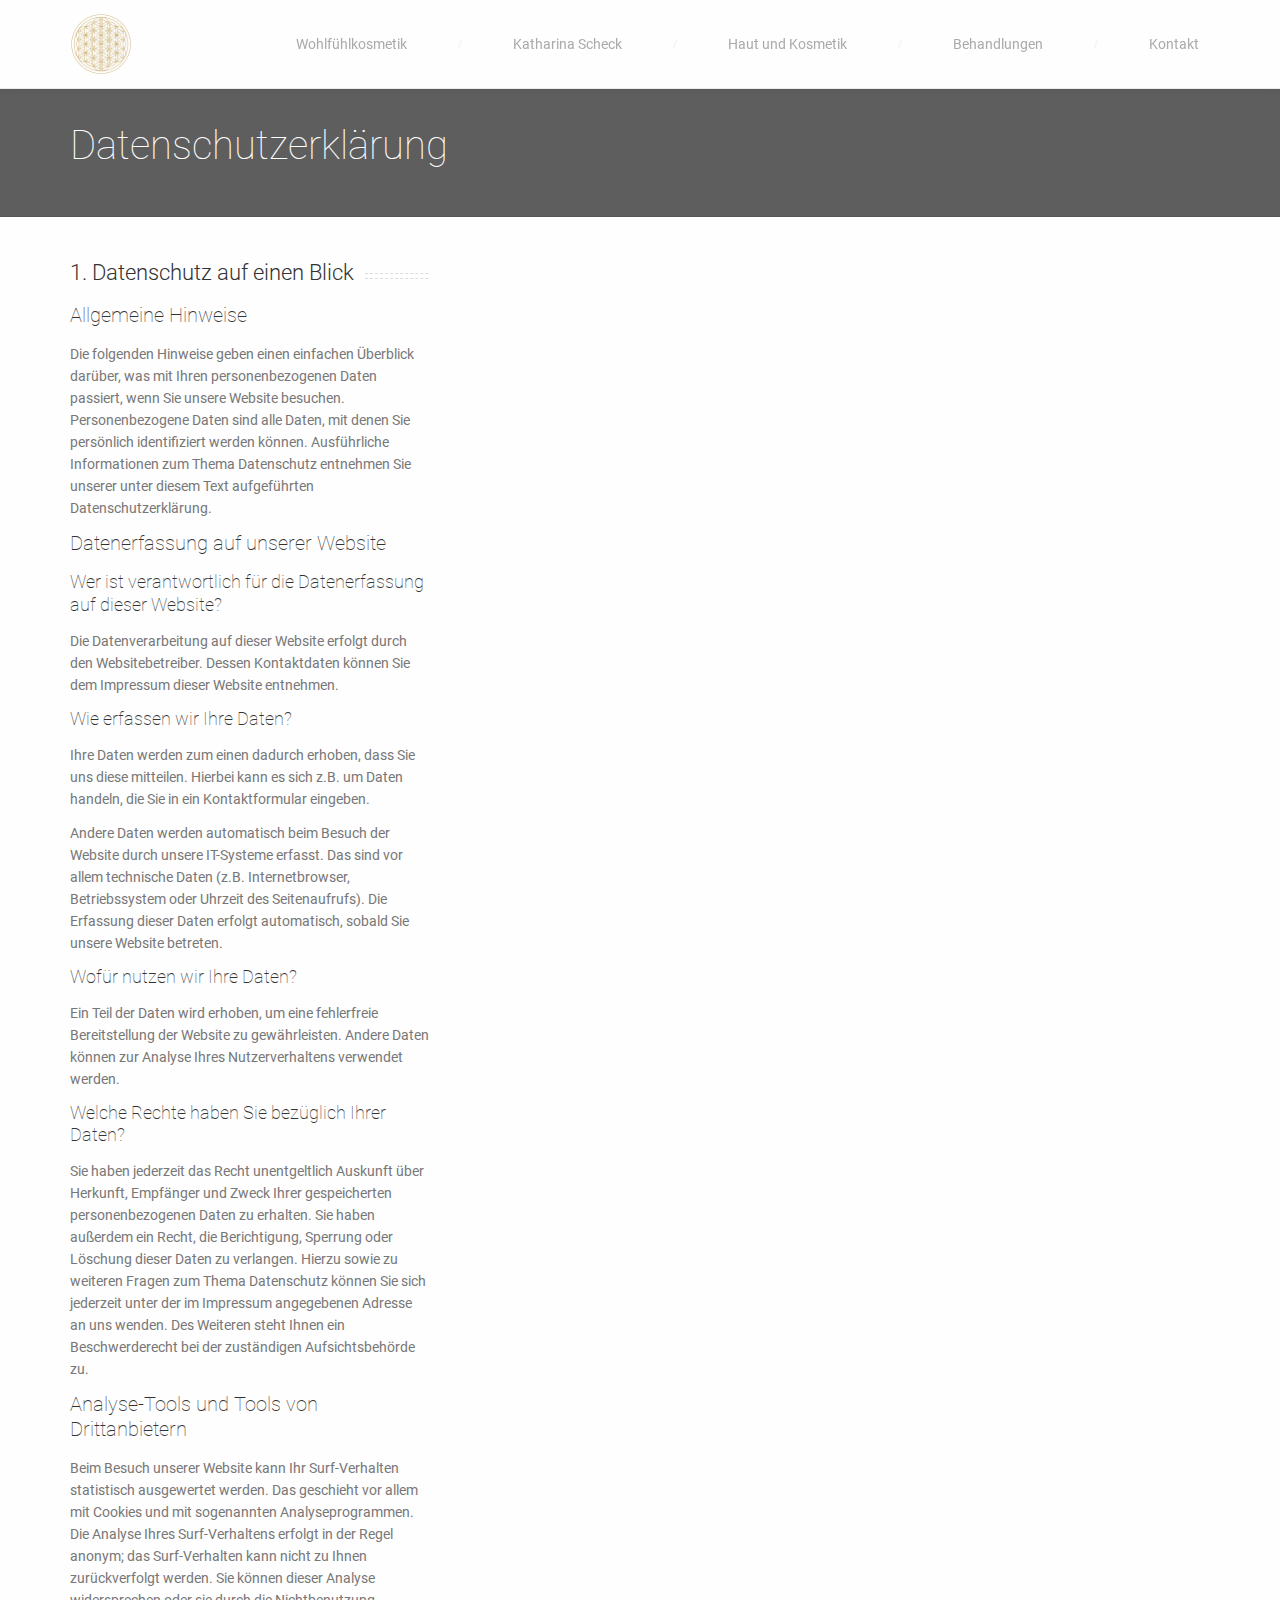
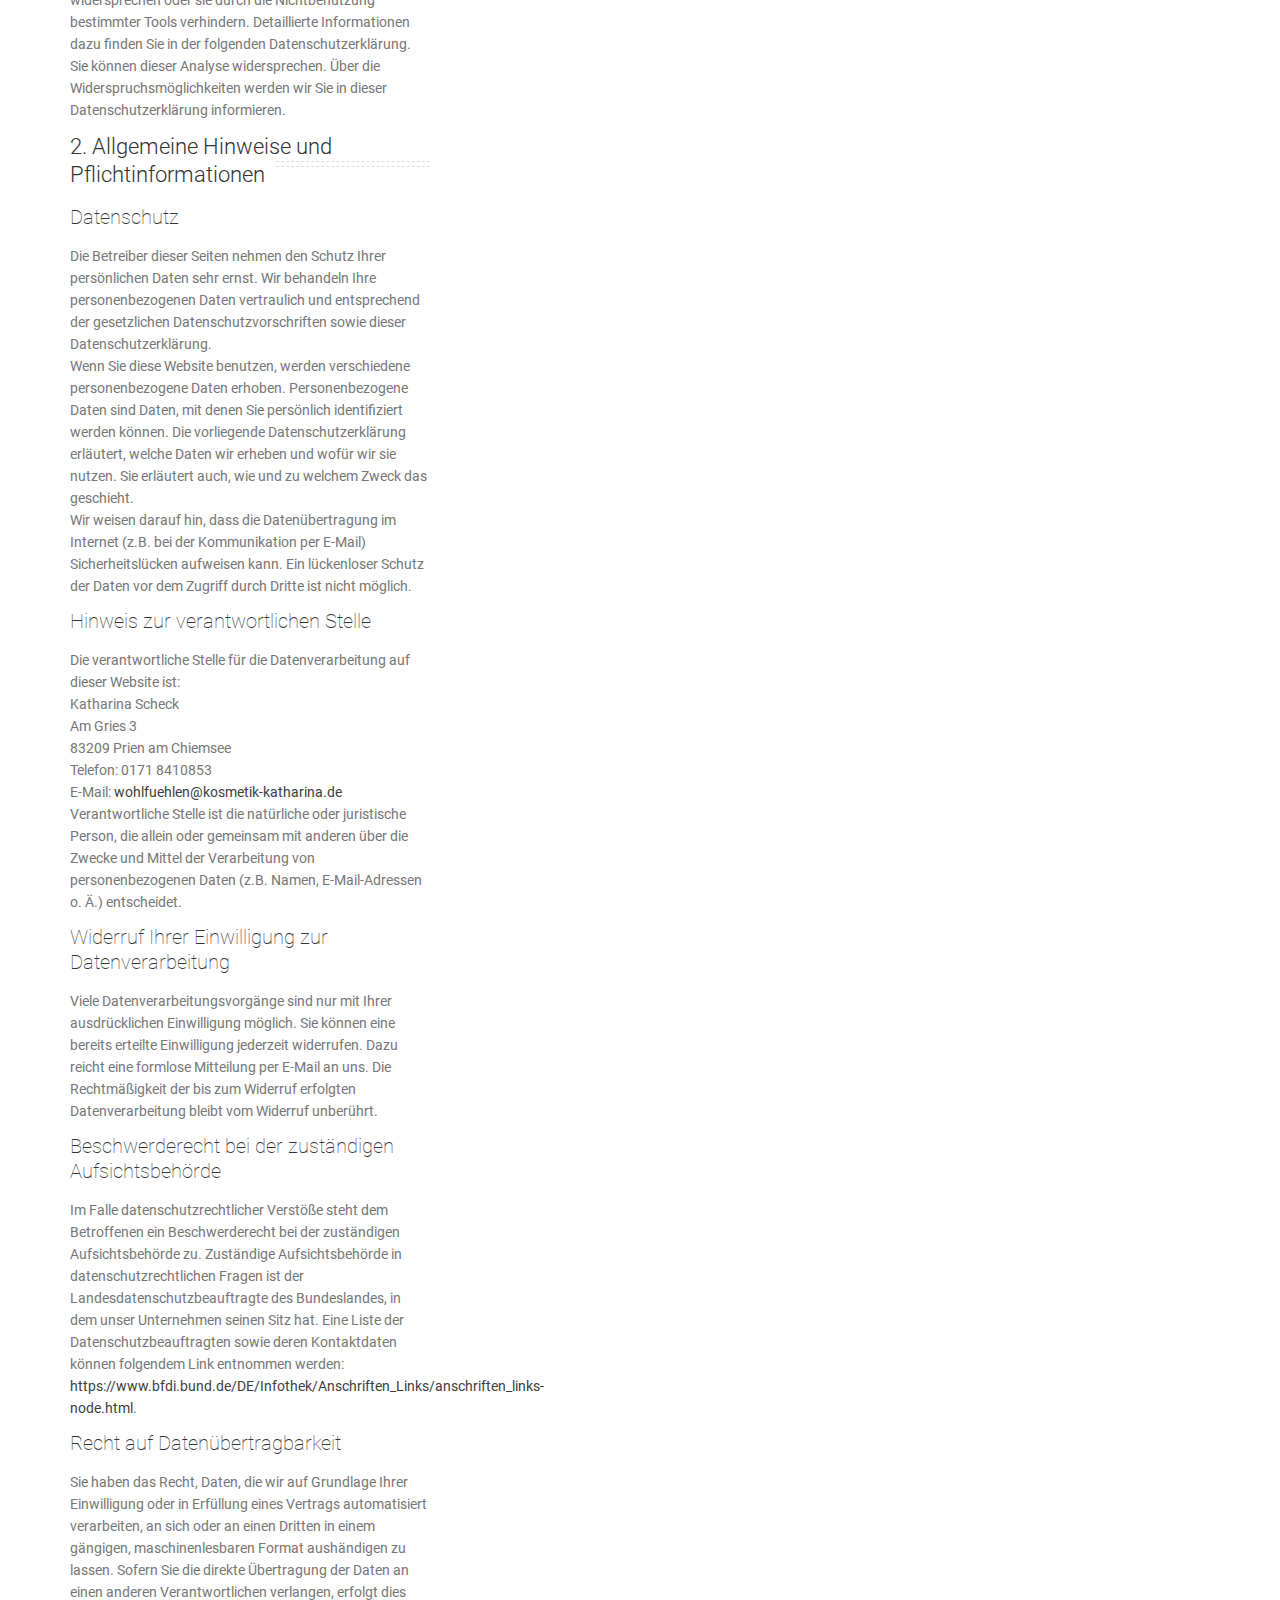
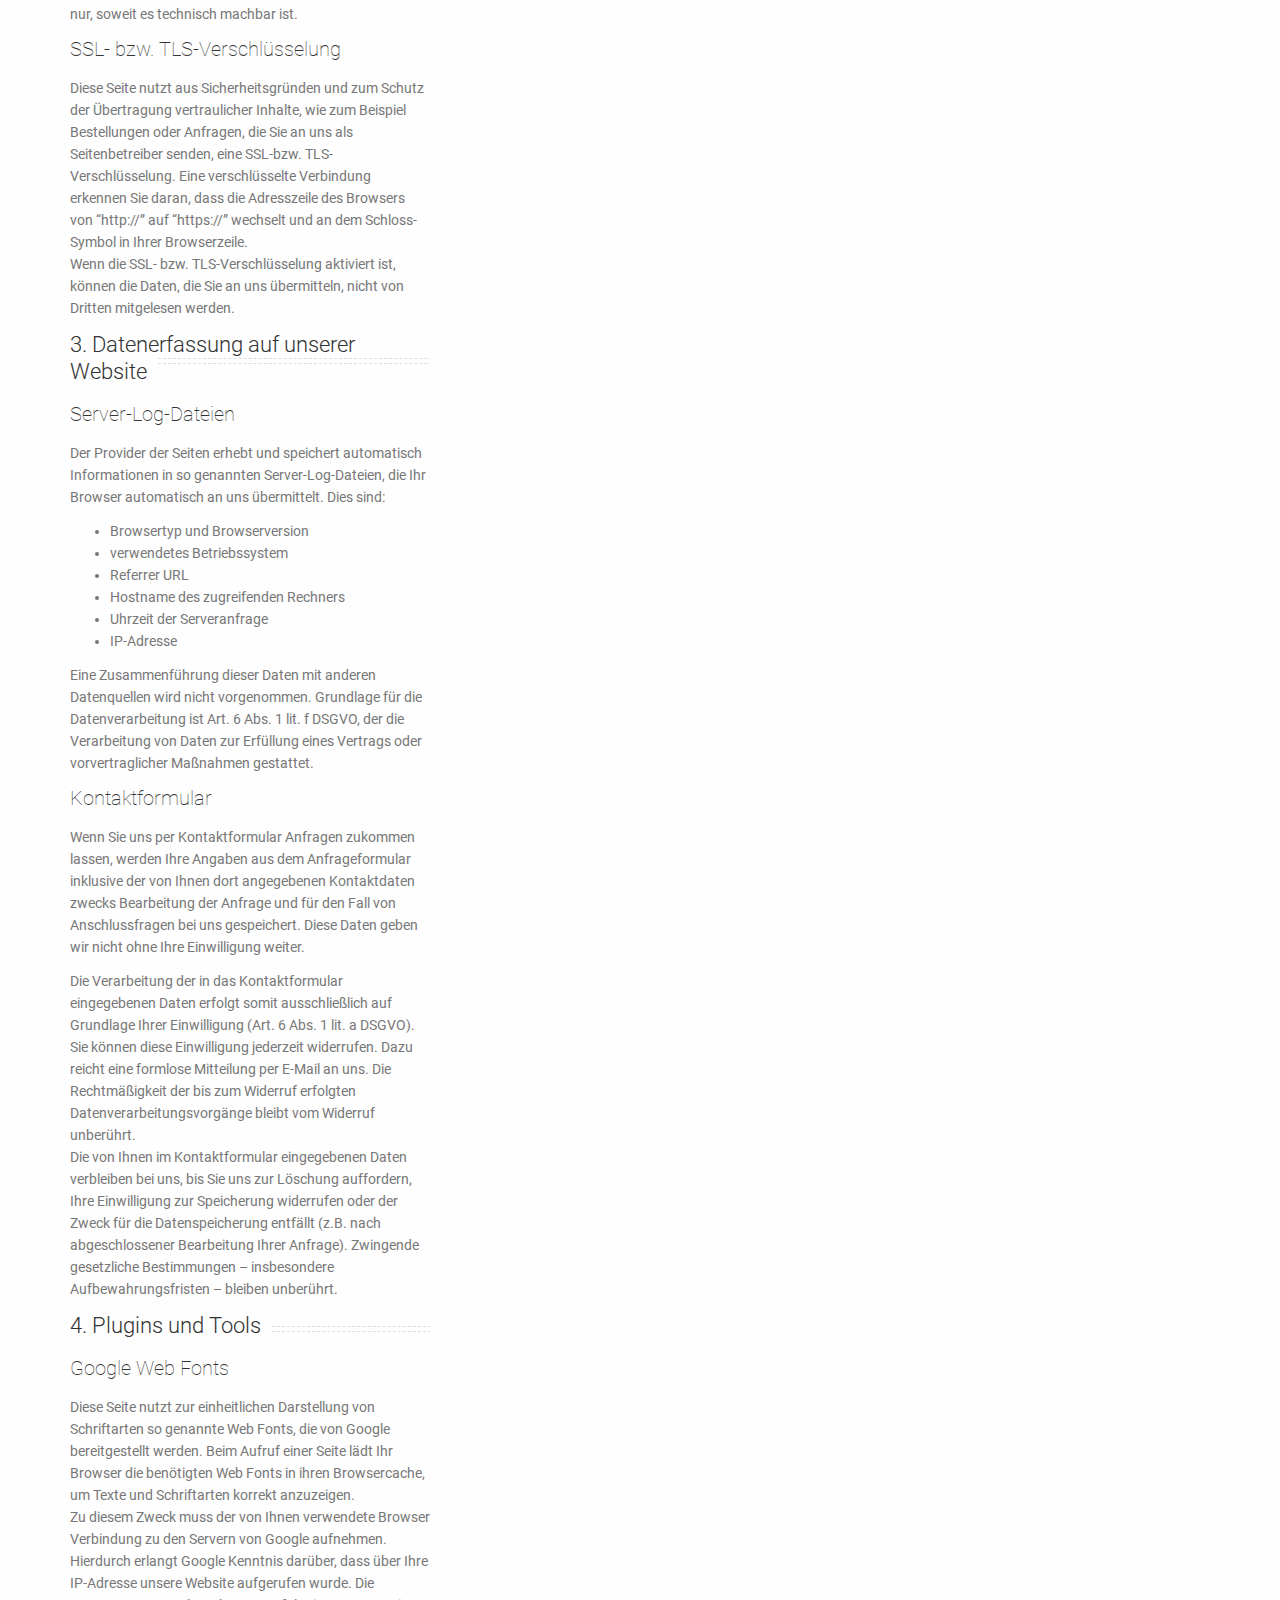
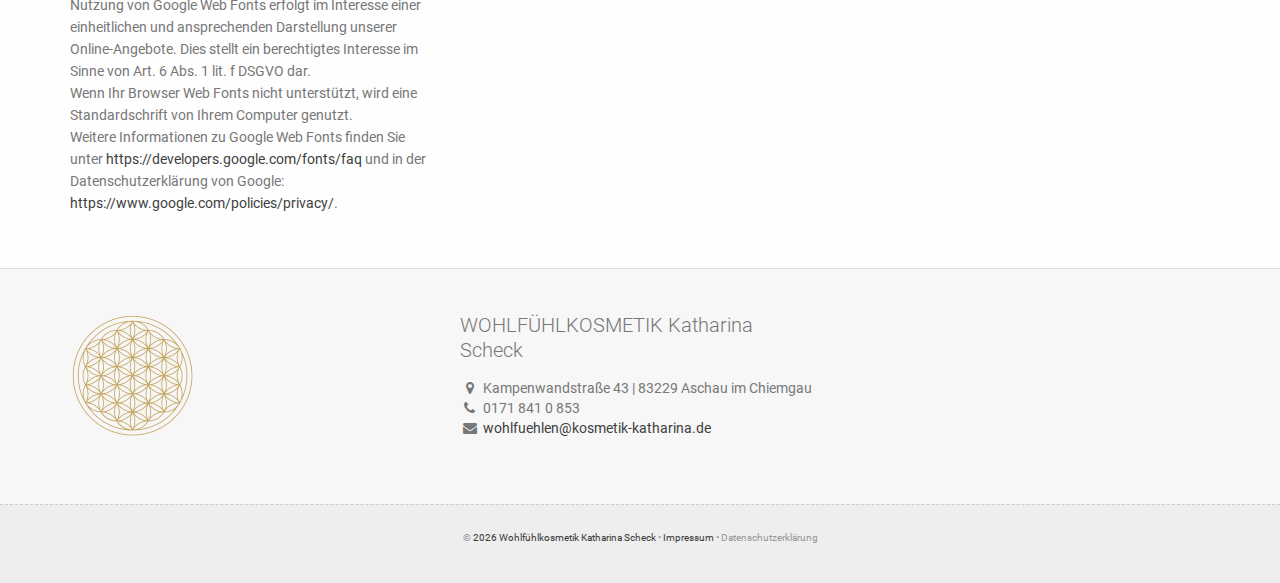
==== commit d8318454: "changes" ====
--- a/datenschutz.html
+++ b/datenschutz.html
@@ -18,16 +18,10 @@
 	<!-- Bootstrap  -->
 	<link type="text/css" rel="stylesheet" href="bootstrap/css/bootstrap.min.css">
 	<!-- web font  -->
-	<link href='http://fonts.googleapis.com/css?family=Roboto:100,300,400' rel='stylesheet' type='text/css'>
+	<link rel="stylesheet" href="css/fonts.css">
 	<!-- plugin css  -->
 	<link rel="stylesheet" type="text/css" href="js-plugin/magnific-popup/magnific-popup.css" />
 	<link type="text/css" rel="stylesheet" href="js-plugin/isotope/css/style.css">
-	<!-- nekoAnim-->
-	<link rel="stylesheet" type="text/css" href="js-plugin/appear/nekoAnim.css" />
-	<!-- Owl carousel-->
-	<link rel="stylesheet" href="js-plugin/owl.carousel/owl-carousel/owl.carousel.css">
-	<link rel="stylesheet" href="js-plugin/owl.carousel/owl-carousel/owl.transitions.css">
-	<link rel="stylesheet" href="js-plugin/owl.carousel/owl-carousel/owl.theme.css">	
 	<!-- icon fonts -->
 	<link type="text/css" rel="stylesheet" href="font-icons/custom-icons/css/custom-icons.css">
 	<!-- Custom css -->
@@ -40,10 +34,10 @@
 <!-- Favicons
 	================================================== -->
 	<link rel="shortcut icon" href="images/favicon.ico">
-	<link rel="apple-touch-icon" href="images/apple-touch-icon.png">
-	<link rel="apple-touch-icon" sizes="72x72" href="images/apple-touch-icon-72x72.png">
-	<link rel="apple-touch-icon" sizes="114x114" href="images/apple-touch-icon-114x114.png">
-	<link rel="apple-touch-icon" sizes="144x144" href="images/apple-touch-icon-144x144.png">
+	<link rel="apple-touch-icon" href="images/apple-icon.png">
+	<link rel="apple-touch-icon" sizes="72x72" href="images/apple-icon-72x72.png">
+	<link rel="apple-touch-icon" sizes="114x114" href="images/apple-icon-114x114.png">
+	<link rel="apple-touch-icon" sizes="144x144" href="images/apple-icon-144x144.png">
 	<style type="text/css">
 	body,td,th {
 	font-family: Roboto, sans-serif;
@@ -276,8 +270,6 @@
 	<!-- third party plugins  -->
 	<script type="text/javascript" src="bootstrap/js/bootstrap.js"></script>
 	<script type="text/javascript" src="js-plugin/easing/jquery.easing.1.3.js"></script>
-	<!-- carousel -->
-	<script type="text/javascript" src="js-plugin/owl.carousel/owl-carousel/owl.carousel.min.js"></script>
 	<!-- pop up -->
 	<script type="text/javascript" src="js-plugin/magnific-popup/jquery.magnific-popup.min.js"></script>
 	<!-- Custom  -->
--- a/css/fonts.css
+++ b/css/fonts.css
@@ -0,0 +1,20 @@
+@font-face{
+	font-family: 'Roboto';
+	src: url('../fonts/Roboto-Regular.ttf');
+	font-weight: 400;
+	font-display: swap;
+}
+
+@font-face{
+	font-family: 'Roboto';
+	src: url('../fonts/Roboto-Thin.ttf');
+	font-weight: 100;
+	font-display: swap;
+}
+
+@font-face{
+	font-family: 'Roboto';
+	src: url('../fonts/Roboto-Light.ttf');
+	font-weight: 300;
+	font-display: swap;
+}
